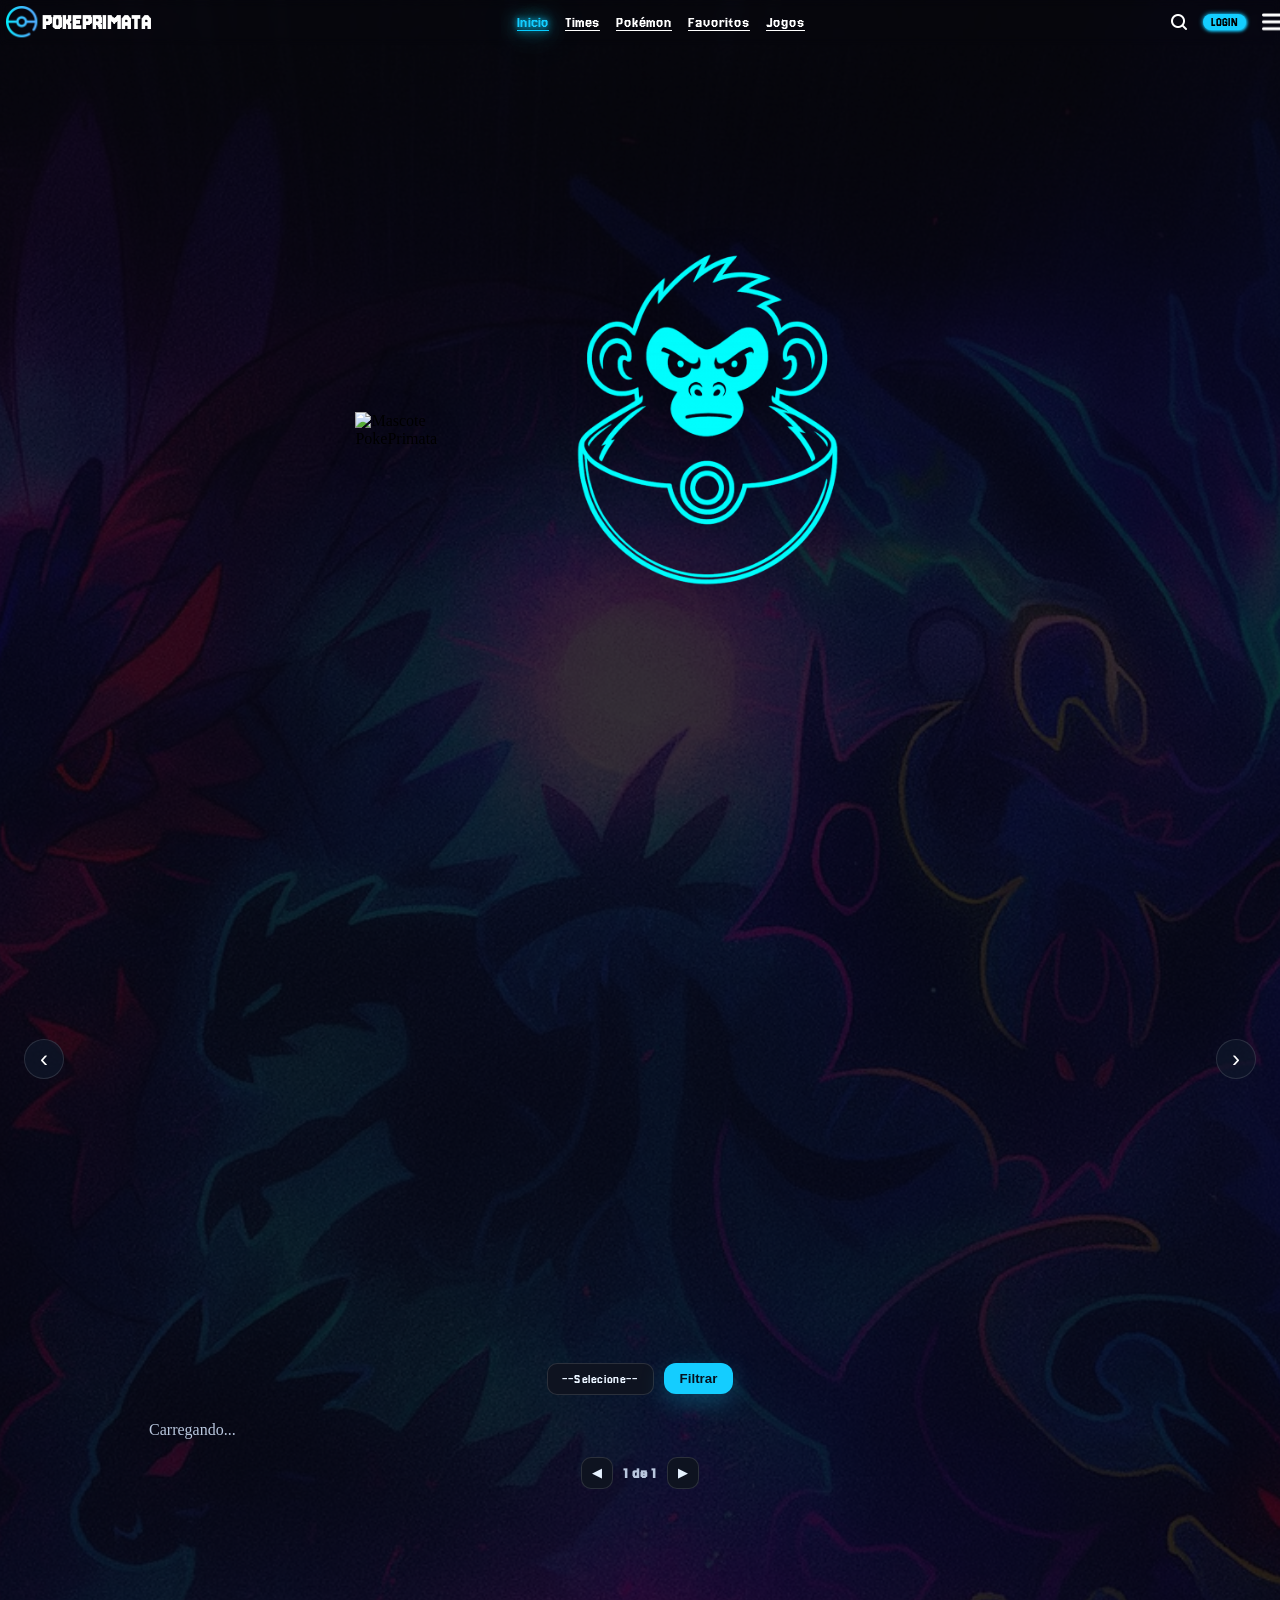
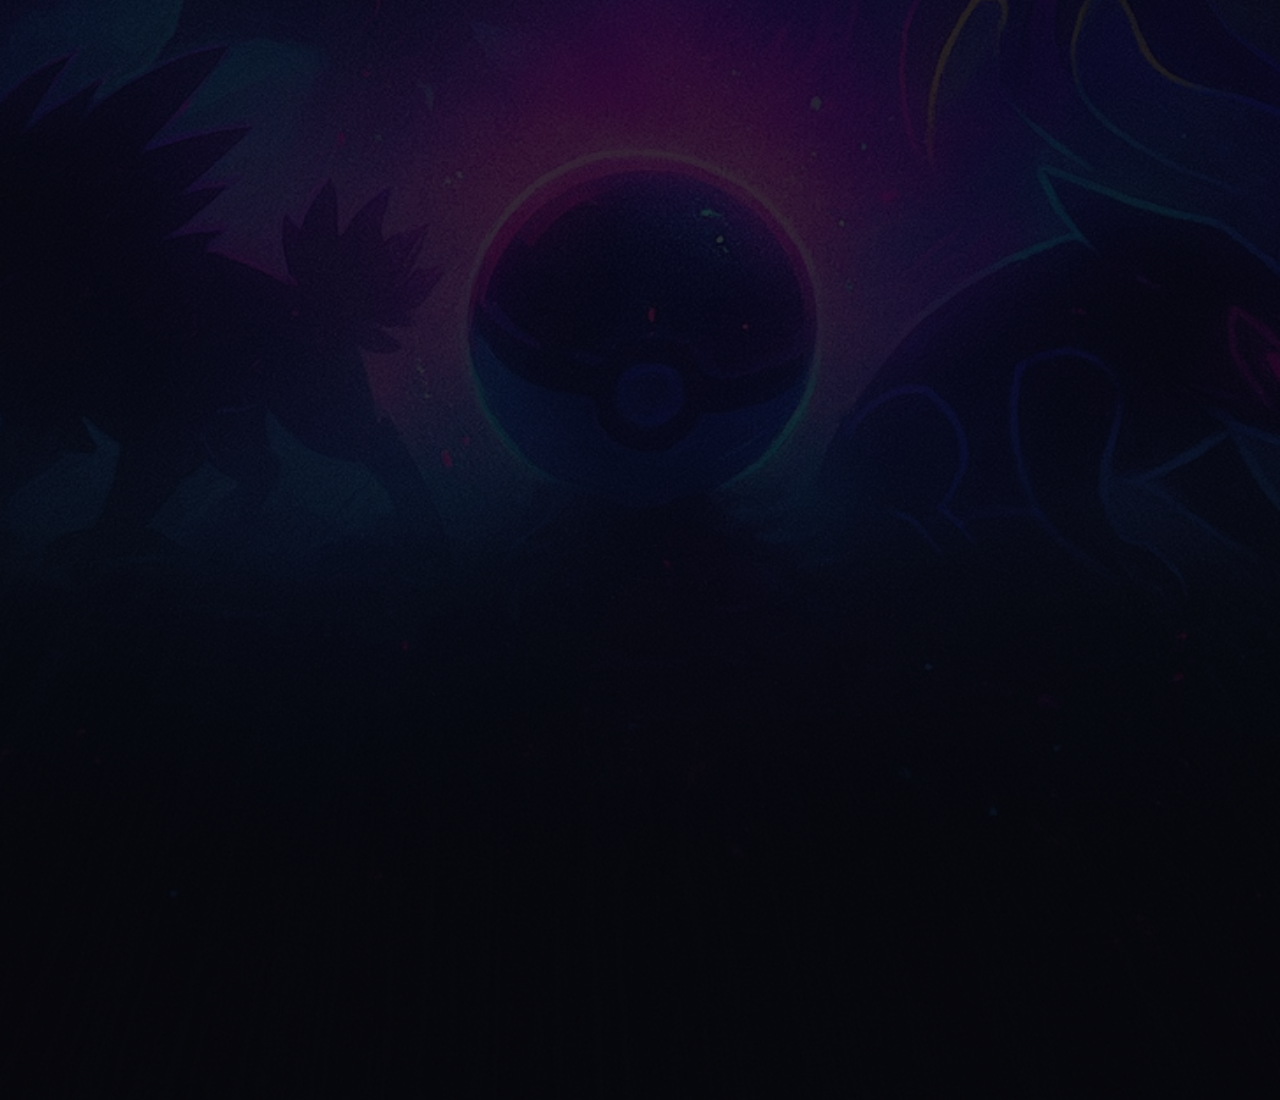
==== index.html @ 60add448 "carrocel modelo" ====
<!DOCTYPE html>
<html lang="pt-br">
<head>
  <meta charset="UTF-8" />
  <meta name="viewport" content="width=device-width, initial-scale=1.0"/>
  <title>Pokeprimata</title>
  <link rel="stylesheet" href="style.css"/>
</head>
<body class="f_body">
  <header>
    <div class="f_header_home">
      <a href="index.html">
        <img src="img/logo_pokebola.svg" alt="logo">
        <h1>POKEPRIMATA</h1>
      </a>
    </div>
    <nav class="f_header_nav">
      <a href="index.html" class="f_header_a f_header_marcado">Inicio</a>
      <a href="#" class="f_header_a">Times</a>
      <a href="#" class="f_header_a">Pokémon</a>
      <a href="#" class="f_header_a">Favoritos</a>
      <a href="#" class="f_header_a">Jogos</a>
    </nav>
    <div class="f_header_direito">
      <a href="#"><img src="img/lupa.svg" alt="lupa" class="f_header_lupa"></a>
      <a href="#" class="f_header_botao_login">LOGIN</a>
      <a href="#"><img src="img/menu.svg" alt="menu" class="f_header_menu"></a>
    </div>
  </header>

  <main class="f_main">
    <!-- SUAS LOGOS ABAIXO DO CABEÇALHO (opcional) -->
    <section class="hero-logos" aria-label="Identidade visual PokePrimata">
      <div class="hero-logos__wrap">
        <img class="hero-logos__monkey" src="img/logo-macaco.png" alt="Mascote PokePrimata" />
        <img class="hero-logos__wordmark" src="img/logo.png" alt="PokePrimata" />
      </div>
    </section>

    <!-- ===================== CARROSSEL DESTQUE (NOVO) ===================== -->
    <section class="pc-carousel" aria-label="Carrossel Pokémon">
      <button class="pc-nav pc-prev" aria-label="Anterior">‹</button>

      <div class="pc-viewport">
        <ul class="pc-track" id="pcTrack">
          <!-- Cards são inseridos via JS -->
        </ul>
      </div>

      <button class="pc-nav pc-next" aria-label="Próximo">›</button>
    </section>
    <!-- =================== /CARROSSEL DESTQUE (NOVO) ===================== -->

    <!-- BLOCO DOS POKÉMON (empurrado para baixo via CSS) -->
    <section class="pokemon-section">
      <!-- CONTROLES / FILTROS -->
      <section class="p_controls">
        <label class="p_select">
          <select id="typeSelect" aria-label="Filtrar por tipo">
            <option value="all">--Selecione--</option>
            <!-- Tipos preenchidos via JS -->
          </select>
        </label>
        <button id="applyFilter" class="p_btn">Filtrar</button>
      </section>

      <!-- GRID DE CARDS -->
      <section id="grid" class="p_grid" aria-live="polite"></section>

      <!-- PAGINAÇÃO -->
      <nav class="p_pagination" aria-label="Paginação de Pokémon">
        <button id="prevPage" class="p_pageBtn" aria-label="Página anterior">◀</button>
        <span id="pageLabel" class="p_pageLabel">1 de 1</span>
        <button id="nextPage" class="p_pageBtn" aria-label="Próxima página">▶</button>
      </nav>
    </section>
  </main>

  <script src="app.js" defer></script>
</body>
</html>
---- style.css ----
/* ====== SEU CSS ORIGINAL ====== */

/* fonts */
@import url('https://fonts.googleapis.com/css2?family=Jersey+20&display=swap'); /*font-family: "Jersey 20", sans-serif;  */

/* Reset */
* {
  margin: 0;
}

/* Variables */
:root {
  --branco: white;
  --preto: rgb(0, 0, 0);
  --transparent: transparent;
  --azul-botao: #14CDFF;
  --azul_contraste: #03a2ff;
}

header{
  display: flex;
  align-items: center;
  justify-content: space-between;
  padding: 0.4rem;
  background-color: var(--transparent);
  position: fixed;
  top: 0;
  left: 0;
  width: 100%;
  backdrop-filter: blur(4px);

  /* importante: valor numérico, não % */
  z-index: 9999;
}


.f_header_home a {
  display: flex;
  align-items: center;
  color: var(--branco);
  text-decoration: none;
  gap: 0.2rem;
  font-size: 70%;
  font-family: "Jersey 20", sans-serif;
}

.f_header_home a img {
  width: 2rem;
}

.f_header_nav {
  display: flex;
  gap: 1rem;
}

.f_header_a {
  color: var(--branco);
  font-family: "Jersey 20", sans-serif;
  text-decoration-thickness: 0.5px;
  text-underline-offset: 3px;
}

.f_header_a:hover {
  color: var(--azul_contraste);
  text-shadow: 0 0 6px var(--azul_contraste), 0 0 20px var(--azul_contraste), 0 0 40px var(--azul_contraste);
}

.f_header_marcado {
  color: var(--azul-botao);
  text-shadow: 0 0 6px var(--azul-botao), 0 0 20px var(--azul-botao), 0 0 40px var(--azul-botao);
}

.f_header_marcado:hover {
  color: var(--azul-botao);
}

.f_header_direito {
  display: flex;
  align-items: center;
  gap: 1rem;
}

.f_header_direito a {
  display: flex;
  align-items: center;
}

.f_header_botao_login {
  color: var(--preto);
  background-color: var(--azul-botao);
  text-decoration: none;
  font-family: "Jersey 20", sans-serif;
  font-size: 80%;
  padding: 0.1rem 0.5rem;
  border-radius: 1rem;
  box-shadow: 1px 1px 3px var(--azul-botao), 0 0 5px var(--azul-botao);
}

.f_header_botao_login:hover {
  background-color: var(--azul_contraste);
  box-shadow: 1px 1px 3px var(--azul_contraste), 0 0 5px var(--azul_contraste);
}

.f_header_lupa {
  width: 1rem;
}

.f_header_menu {
  width: 1.5rem;
}

/* Body */
.f_body {
  margin: 0;
  padding: 0;
  min-height: 300vh;
  background-color: #06060b;
  position: relative;
}

.f_body::before {
  content: "";
  position: absolute;
  top: 0;
  left: 0;
  width: 100%;
  height: 100%;
  background-image: url("img/fundo_home.png");
  background-size: cover;
  background-repeat: no-repeat;
  background-position: center;
  opacity: 0.2;
  z-index: -1;
}

.f_main {
  padding-top: 80px;
}

.f_logo-container {
  display: flex;
  justify-content: center;
  align-items: center;
  margin-top: 20px;
}

.f_centered-logo {
  max-width: 200px;
  height: auto;
}

/* ====== NOVO: logos abaixo do cabeçalho ====== */
.hero-logos {
  display: grid;
  place-items: center;
  padding: clamp(12px, 3vw, 24px) 16px 0;
}

.hero-logos__wrap {
  display: flex;
  align-items: center;
  gap: clamp(8px, 2vw, 14px);
}

.hero-logos__monkey {
  width: clamp(72px, 10vw, 120px);
  height: auto;
  filter: drop-shadow(0 8px 18px rgba(0, 0, 0, .35));
}

.hero-logos__wordmark {
  width: clamp(220px, 34vw, 520px);
  height: auto;
  filter: drop-shadow(0 8px 18px rgba(0, 0, 0, .35));
}

@media (max-width: 640px) {
  .hero-logos__wrap {
    flex-direction: column;
  }
}

/* ====== NOVO: controles, grid e cards ====== */
.p_controls {
  display: flex;
  gap: 10px;
  align-items: center;
  justify-content: center;
  padding: 18px 16px;
  margin: 6px auto 8px;
  max-width: 1200px;
}

.p_select select {
  appearance: none;
  background: #0e1320;
  color: #e9f3ff;
  border: 1px solid rgba(255, 255, 255, .12);
  padding: 8px 14px;
  border-radius: 10px;
  outline: none;
  font-family: "Jersey 20", sans-serif;
  letter-spacing: .3px;
}

.p_btn {
  background: var(--azul-botao);
  border: 0;
  color: #06121f;
  font-weight: 700;
  padding: 8px 16px;
  border-radius: 12px;
  cursor: pointer;
  box-shadow: 0 8px 24px rgba(20, 205, 255, .25);
}

.p_btn:hover {
  background: var(--azul_contraste);
}

.p_grid {
  --card-w: 230px;
  display: grid;
  gap: 16px;
  justify-content: center;
  grid-template-columns: repeat(auto-fill, minmax(var(--card-w), 1fr));
  width: min(1200px, 92vw);
  margin: 4px auto 18px;
}

.p_card {
  position: relative;
  background: #0c111b;
  border: 1px solid rgba(255, 255, 255, .06);
  border-radius: 16px;
  padding: 14px;
  color: #e8f1ff;
  box-shadow: 0 12px 30px rgba(0, 0, 0, .35);
}

.p_card:hover {
  transform: translateY(-2px);
  transition: transform .2s;
}

.p_id {
  position: absolute;
  top: 8px;
  right: 10px;
  font-size: 12px;
  color: #a9b9d8;
  opacity: .9;
  font-weight: 700;
  letter-spacing: .05em;
}

.p_imgWrap {
  display: grid;
  place-items: center;
  height: 140px;
  margin-bottom: 10px;
}

.p_imgWrap img {
  width: 140px;
  height: auto;
  filter: drop-shadow(0 10px 18px rgba(0, 0, 0, .55));
}

.p_name {
  font-family: "Jersey 20", sans-serif;
  font-size: 22px;
  font-weight: 700;
  margin: 0 0 8px;
}

.p_types {
  display: flex;
  gap: 6px;
  flex-wrap: wrap;
}

.p_type {
  font-size: 12px;
  font-weight: 700;
  padding: 4px 8px;
  border-radius: 999px;
  background: #1a2233;
  color: #d5e7ff;
  letter-spacing: .3px;
}

/* Cores por tipo */
.t-grass {
  background: #1a4027;
  color: #a9f2af;
}

.t-poison {
  background: #3a1b3f;
  color: #e6c0ff;
}

.t-fire {
  background: #4b1a12;
  color: #ffb9a1;
}

.t-water {
  background: #0d2838;
  color: #9dd4ff;
}

.t-bug {
  background: #2a3916;
  color: #c7f59c;
}

.t-normal {
  background: #26303a;
  color: #d8e3f0;
}

.t-flying {
  background: #1d263f;
  color: #a9c2ff;
}

.t-electric {
  background: #463a10;
  color: #ffe58a;
}

.t-ground {
  background: #3a2c18;
  color: #f1d1a1;
}

.t-fairy {
  background: #3d2036;
  color: #ffc7f0;
}

.t-fighting {
  background: #3d1512;
  color: #ffb3a8;
}

.t-rock {
  background: #2e2a1d;
  color: #e2d9a1;
}

.t-psychic {
  background: #3a1736;
  color: #ffb6e6;
}

.t-ice {
  background: #16353f;
  color: #c6f6ff;
}

.t-dragon {
  background: #1a1e3f;
  color: #c1c7ff;
}

.t-ghost {
  background: #1c1633;
  color: #c9b8ff;
}

.t-steel {
  background: #1b2833;
  color: #cfe4ff;
}

.t-dark {
  background: #11151b;
  color: #bfcde0;
}

/* Paginação */
.p_pagination {
  display: flex;
  align-items: center;
  justify-content: center;
  gap: 10px;
  margin: 6px auto 40px;
}

.p_pageBtn {
  width: 32px;
  height: 32px;
  border-radius: 10px;
  border: 1px solid rgba(255, 255, 255, .12);
  background: #0e1320;
  color: #e6f2ff;
  cursor: pointer;
}

.p_pageBtn:hover {
  background: #131a2a;
}

.p_pageLabel {
  color: #b9c7de;
  font-weight: 700;
  font-family: "Jersey 20", sans-serif;
  letter-spacing: .4px;
}

/* Centraliza só o nome */
.p_name{
  text-align: center;
  margin: 0 auto 8px;
  width: 100%;
}

/* (Opcional) centraliza também as “chips” de tipo */
.p_types{
  justify-content: center;
}
/* ===== Carrossel (vanilla) ===== */
.pc-carousel {
  position: relative;
  padding: 32px 64px;
  margin: 40px auto 24px;
  max-width: 1120px;
}

.pc-viewport {
  position: relative;
  height: 460px;
  overflow: visible; /* queremos cartas “fora” da área */
}

.pc-track {
  list-style: none;
  margin: 0;
  padding: 0;
  position: relative;
  height: 100%;
  user-select: none;
}

.pc-card {
  position: absolute;
  left: 50%;
  top: 50%;
  width: 280px;
  height: 420px;
  transform: translate(-50%, -50%);
  border-radius: 24px;
  background: rgba(15, 23, 42, 0.85);         /* slate-900 */
  border: 1px solid rgba(255, 255, 255, 0.08);
  box-shadow: 0 20px 40px rgba(0, 0, 0, 0.5);
  padding: 20px;
  color: #e5e7eb;                              /* text-slate-200 */
  display: flex;
  flex-direction: column;
  align-items: center;
  justify-content: space-between;
  transition: transform .45s cubic-bezier(.2,.8,.2,1),
              opacity .30s ease, z-index .30s ease, filter .30s ease;
  will-change: transform;
  cursor: pointer;
}

.pc-card.is-center {
  cursor: default;
}

.pc-card img {
  height: 176px;
  filter: drop-shadow(0 10px 20px rgba(0,0,0,.6));
  pointer-events: none;
}

.pc-number {
  font-size: 11px;
  letter-spacing: .06em;
  color: rgba(255,255,255,.6);
}

.pc-name {
  font-weight: 700;
  font-size: 22px;
  letter-spacing: .02em;
  text-align: center;
}

.pc-types {
  display: flex;
  gap: 8px;
  justify-content: center;
  margin-top: 8px;
}

.pc-pill {
  font-size: 11px;
  text-transform: uppercase;
  padding: 6px 10px;
  border-radius: 999px;
  border: 1px solid transparent;
}

.pc-pill.grass  { background: rgba(16,185,129,.18); color: #a7f3d0; border-color: rgba(52,211,153,.25); }
.pc-pill.poison { background: rgba(217,70,239,.18); color: #f5d0fe; border-color: rgba(232,121,249,.25); }
.pc-pill.fire   { background: rgba(249,115,22,.18); color: #fed7aa; border-color: rgba(251,146,60,.25); }
.pc-pill.flying { background: rgba(56,189,248,.18); color: #bae6fd; border-color: rgba(125,211,252,.25); }

.pc-nav {
  position: absolute;
  top: 50%;
  translate: 0 -50%;
  width: 40px;
  height: 40px;
  border-radius: 999px;
  border: 1px solid rgba(255,255,255,.12);
  background: rgba(15,23,42,.7);
  color: #fff;
  display: grid;
  place-items: center;
  font-size: 24px;
  line-height: 1;
  cursor: pointer;
  transition: transform .1s ease, background .2s ease;
  z-index: 60;
}
.pc-nav:hover { background: rgba(30,41,59,.8); }
.pc-nav:active { transform: scale(.96); }

.pc-prev { left: 8px; }
.pc-next { right: 8px; }

/* Responsivo básico */
@media (max-width: 640px) {
  .pc-carousel { padding: 20px 48px; }
  .pc-card { width: 240px; height: 380px; }
}
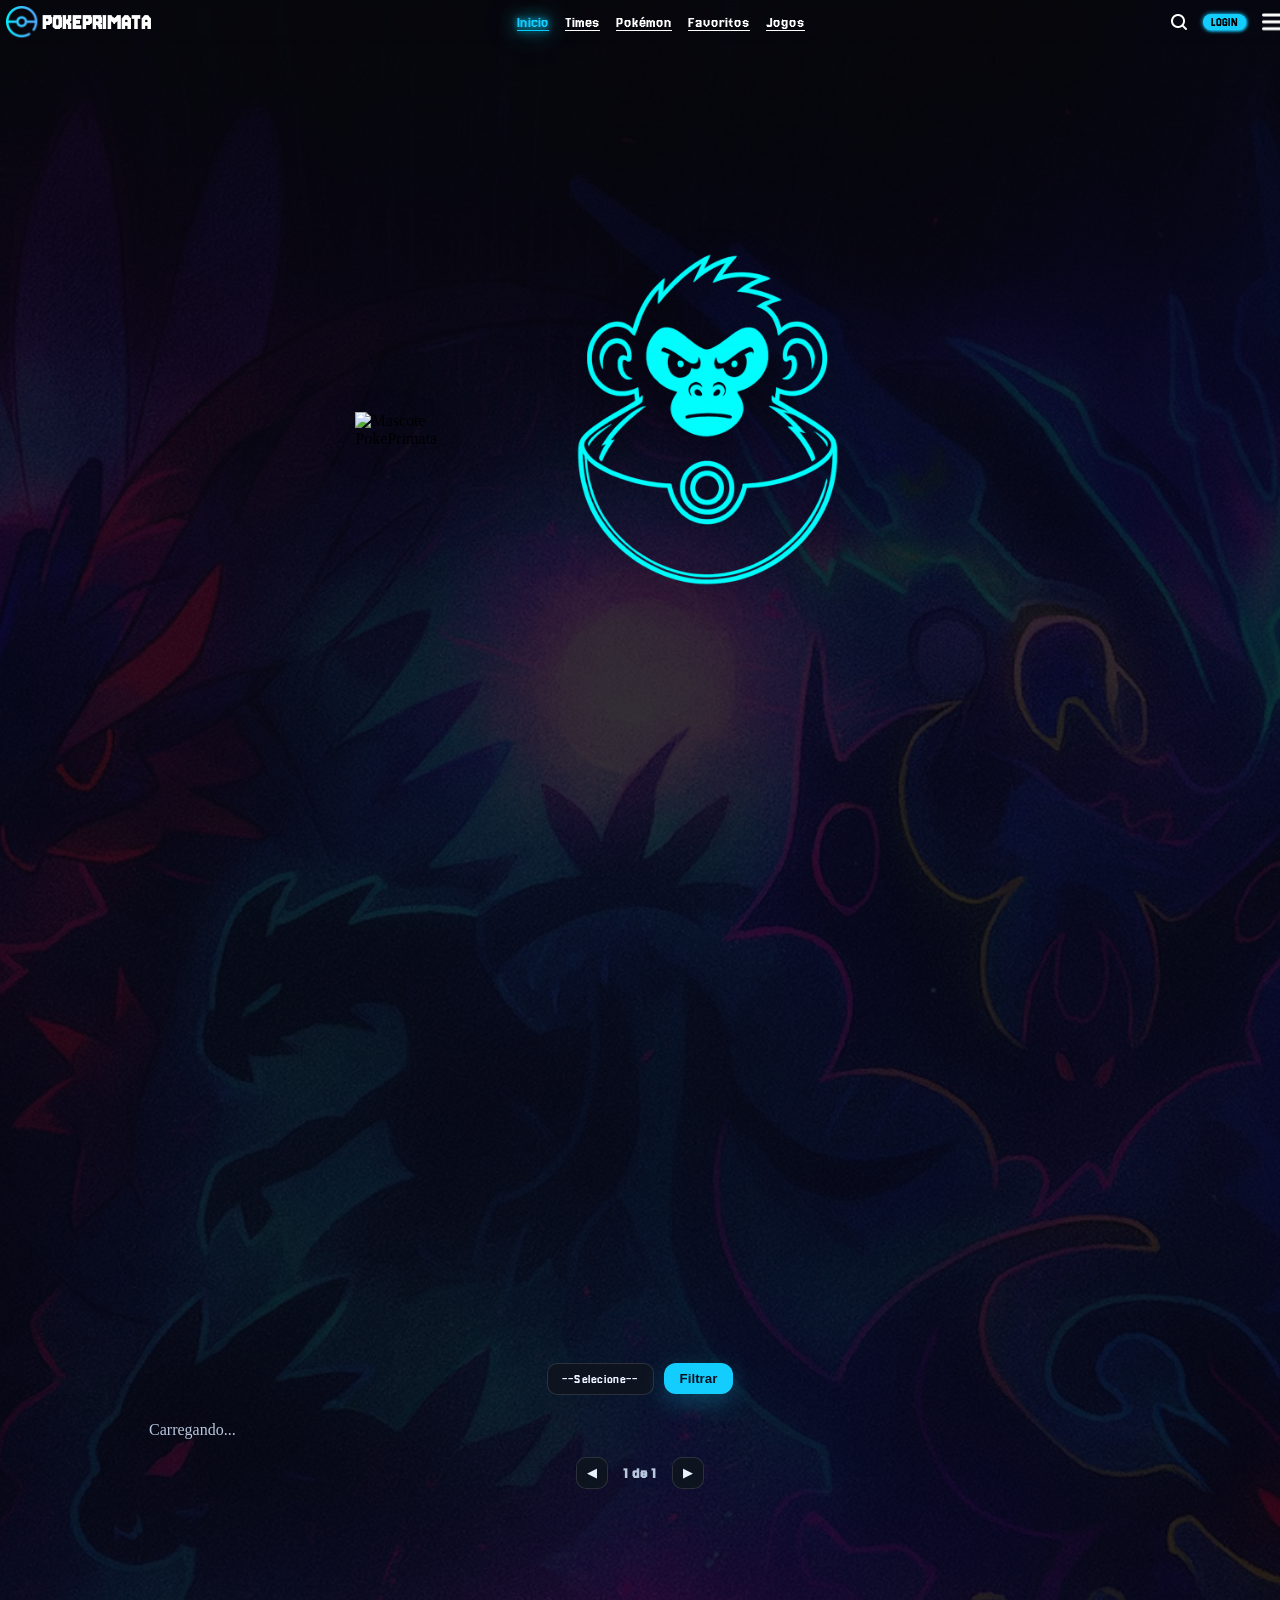
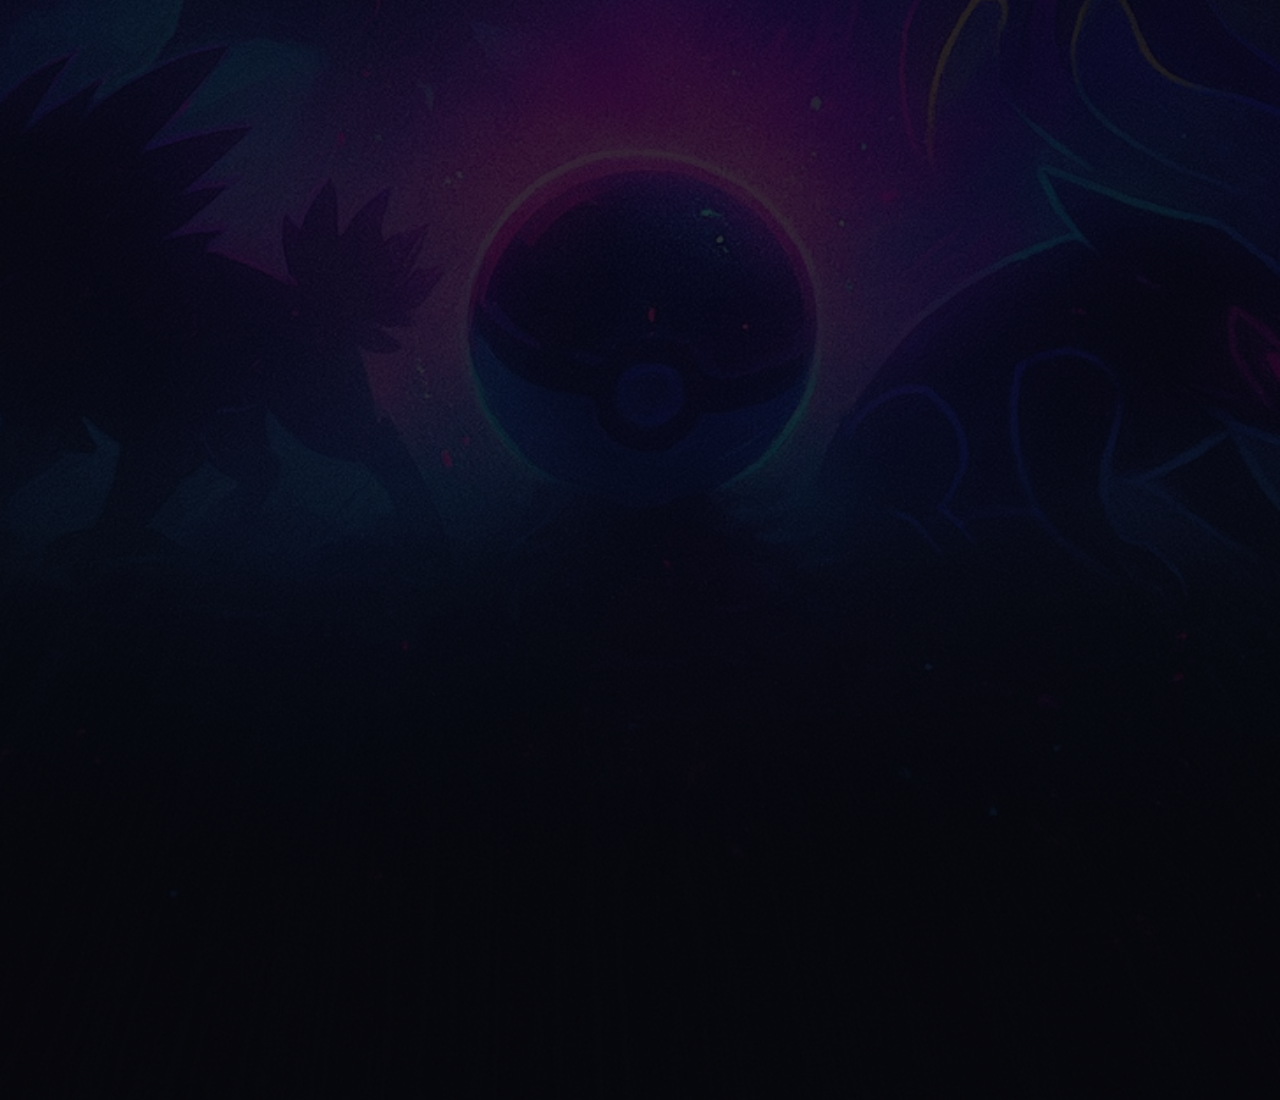
==== commit 68176774: "botoes carrocel" ====
--- a/index.html
+++ b/index.html
@@ -17,7 +17,7 @@
     <nav class="f_header_nav">
       <a href="index.html" class="f_header_a f_header_marcado">Inicio</a>
       <a href="#" class="f_header_a">Times</a>
-      <a href="#" class="f_header_a">Pokémon</a>
+      <a href="pokemon.html" class="f_header_a">Pokémon</a>
       <a href="#" class="f_header_a">Favoritos</a>
       <a href="#" class="f_header_a">Jogos</a>
     </nav>
--- a/style.css
+++ b/style.css
@@ -386,7 +386,7 @@
   display: flex;
   align-items: center;
   justify-content: center;
-  gap: 10px;
+  gap: 15px;
   margin: 6px auto 40px;
 }
 
@@ -540,3 +540,13 @@
   .pc-carousel { padding: 20px 48px; }
   .pc-card { width: 240px; height: 380px; }
 }
+/* Define um offset global para os botões do carrossel */
+.pc-carousel { --nav-edge-offset: -70px; }
+
+.pc-prev { left: var(--nav-edge-offset); }
+.pc-next { right: var(--nav-edge-offset); }
+
+/* Opcional: no mobile, um pouco menos agressivo */
+@media (max-width: 640px) {
+  .pc-carousel { --nav-edge-offset: -8px; }
+}
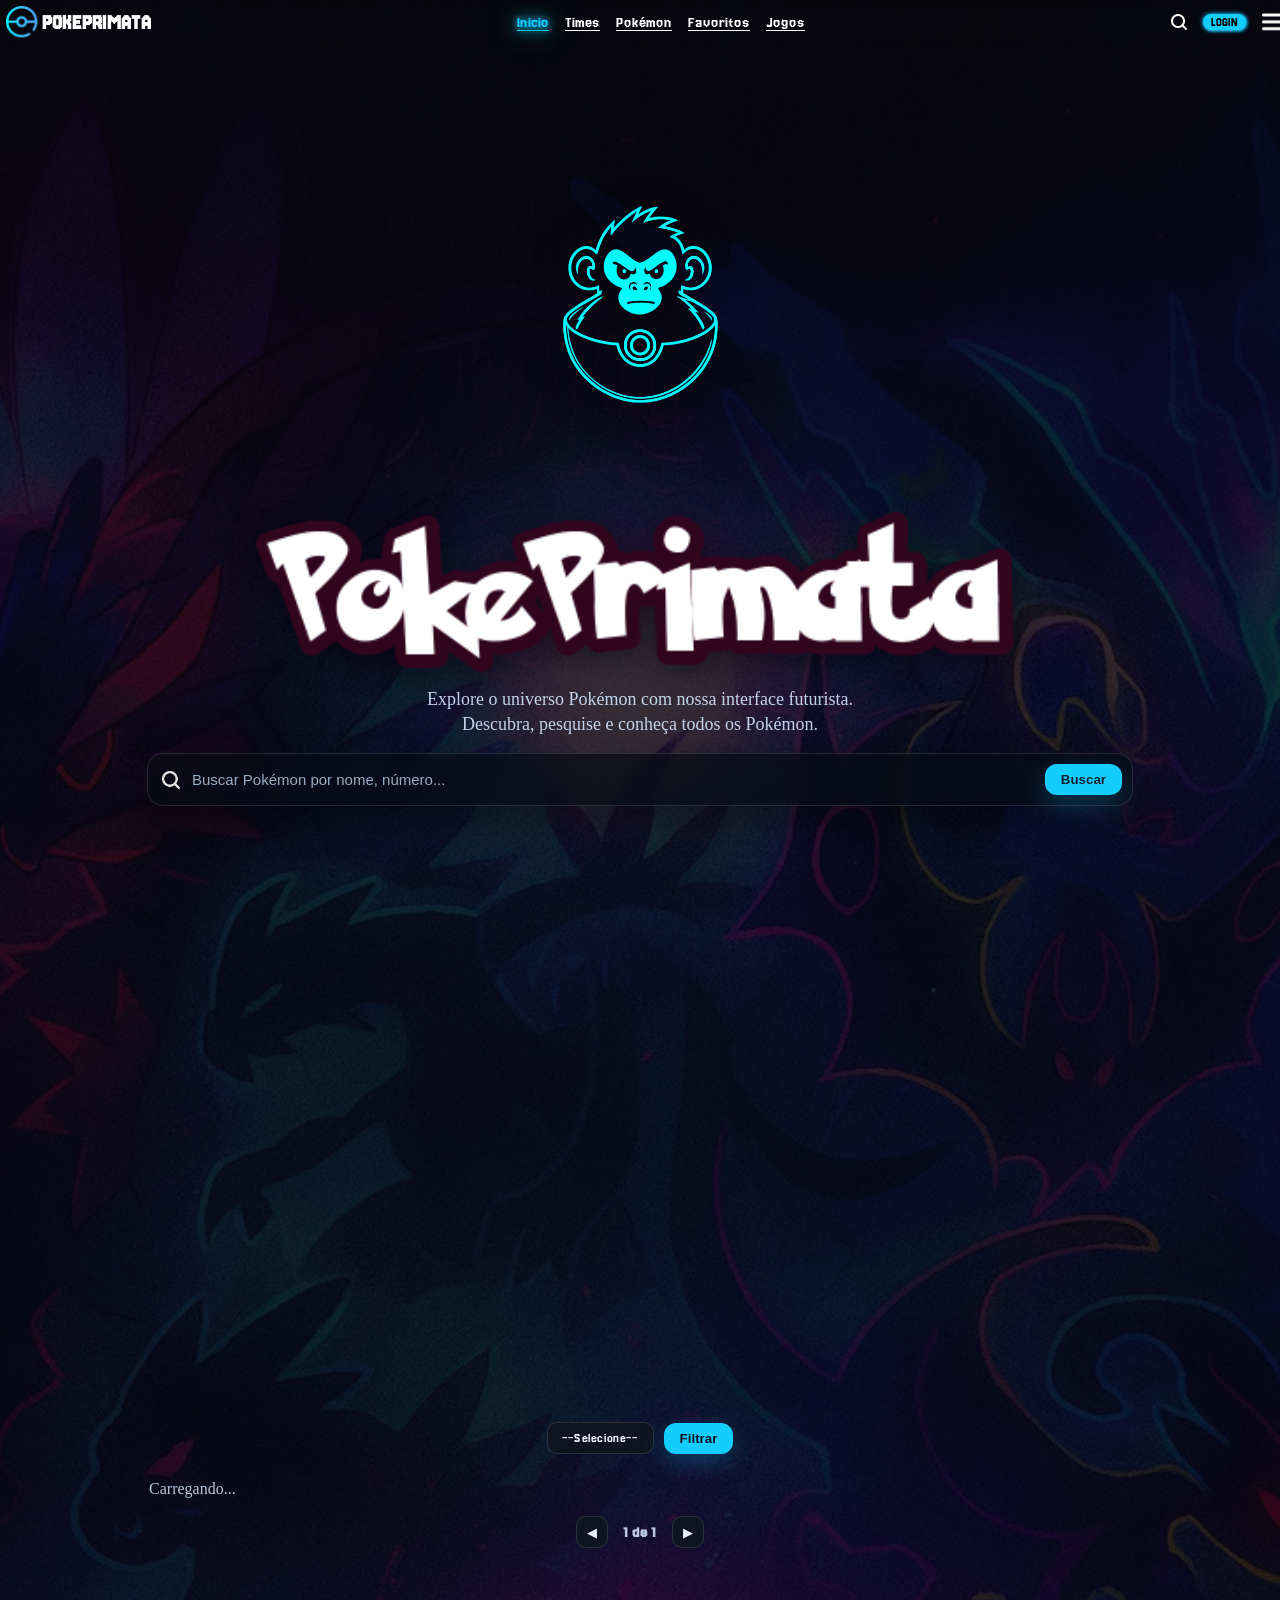
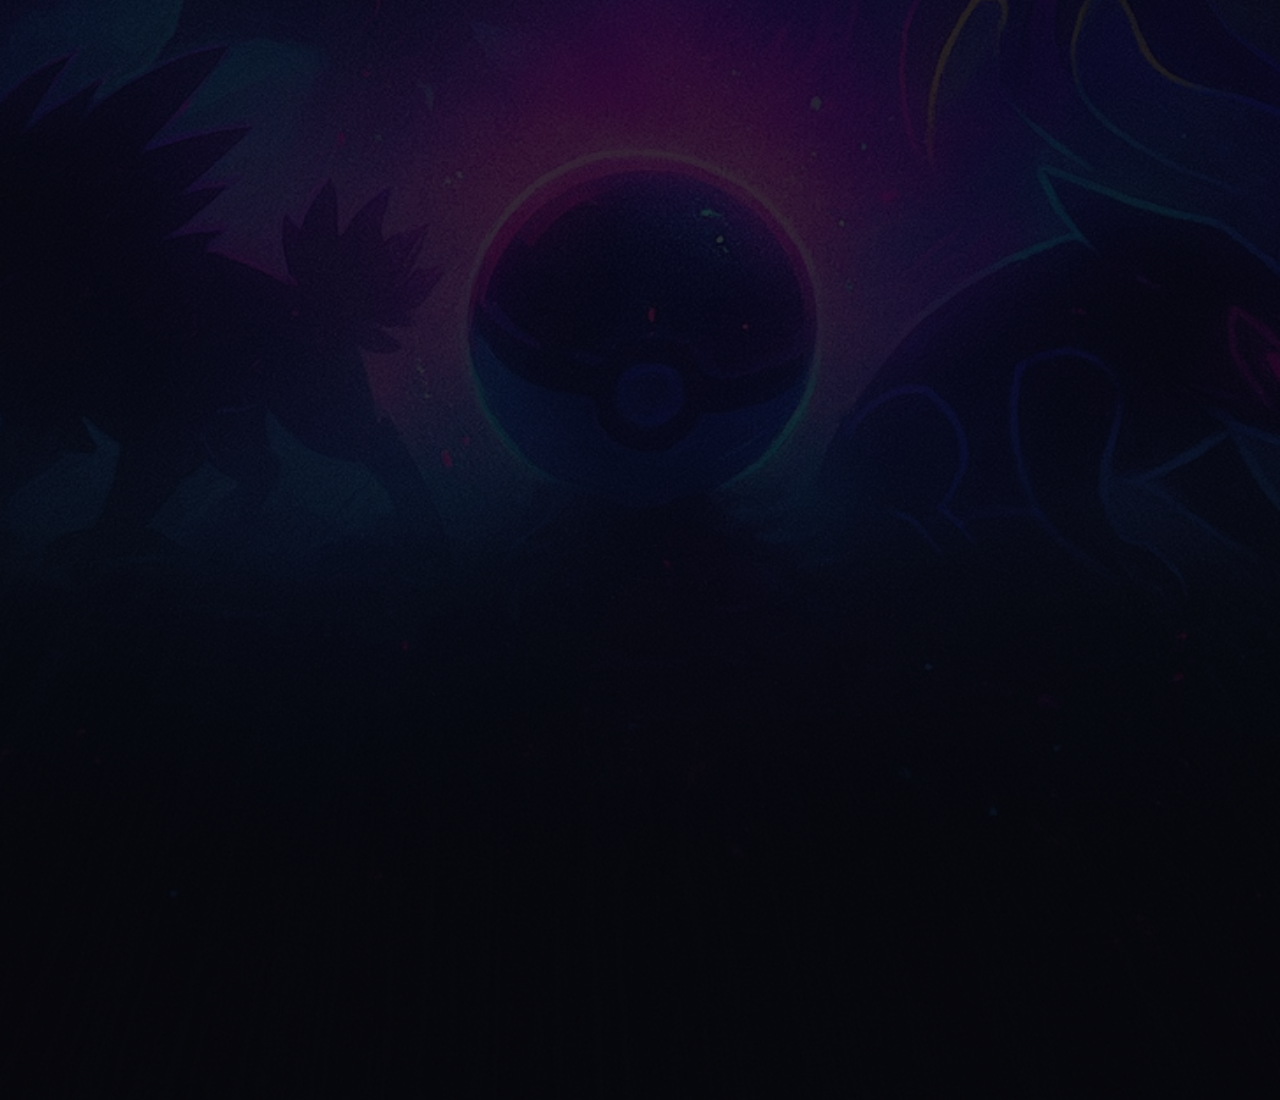
==== commit 53c0fb7b: "logo" ====
--- a/index.html
+++ b/index.html
@@ -30,12 +30,26 @@
 
   <main class="f_main">
     <!-- SUAS LOGOS ABAIXO DO CABEÇALHO (opcional) -->
-    <section class="hero-logos" aria-label="Identidade visual PokePrimata">
-      <div class="hero-logos__wrap">
-        <img class="hero-logos__monkey" src="img/logo-macaco.png" alt="Mascote PokePrimata" />
-        <img class="hero-logos__wordmark" src="img/logo.png" alt="PokePrimata" />
-      </div>
-    </section>
+  <!-- HERO (logo + título + descrição + busca) -->
+<section class="hero" aria-label="Apresentação PokePrimata">
+  <div class="hero__wrap">
+    <img class="hero__icon" src="img/logo.png" alt="Mascote PokePrimata">
+  <img class="hero__wordmark" src="img/pokeprimata.svg" alt="PokePrimata">
+
+    <p class="hero__subtitle">
+      Explore o universo Pokémon com nossa interface futurista.
+      <br>
+      Descubra, pesquise e conheça todos os Pokémon.
+    </p>
+
+    <form class="hero__search" role="search" onsubmit="return false;">
+      <img class="hero__searchIcon" src="img/lupa.svg" alt="" aria-hidden="true">
+      <input id="searchInput" type="search" placeholder="Buscar Pokémon por nome, número..." aria-label="Buscar Pokémon por nome ou número">
+      <button id="searchButton" type="button">Buscar</button>
+    </form>
+  </div>
+</section>
+
 
     <!-- ===================== CARROSSEL DESTQUE (NOVO) ===================== -->
     <section class="pc-carousel" aria-label="Carrossel Pokémon">
--- a/style.css
+++ b/style.css
@@ -532,21 +532,122 @@
 .pc-nav:hover { background: rgba(30,41,59,.8); }
 .pc-nav:active { transform: scale(.96); }
 
-.pc-prev { left: 8px; }
-.pc-next { right: 8px; }
-
-/* Responsivo básico */
+ .pc-prev { left: -80px; }
+.pc-next { right: -80px; }
+/* ===== HERO (igual ao visual do print) ===== */
+.hero {
+  display: grid;
+  place-items: center;
+  padding: clamp(20px, 4vw, 36px) 16px 10px;
+}
+
+.hero__wrap {
+  display: flex;
+  flex-direction: column;
+  align-items: center;
+  gap: 8px;
+  text-align: center;
+}
+
+/* Ícone (macaco) e wordmark com leve glow */
+.hero__icon {
+  width: clamp(88px, 12vw, 140px);
+  height: auto;
+  filter: drop-shadow(0 10px 22px rgba(0,0,0,.45));
+}
+
+.hero__wordmark {
+  width: clamp(320px, 52vw, 680px);
+  height: auto;
+  filter: drop-shadow(0 6px 16px rgba(0,0,0,.45));
+}
+
+/* Subtítulo central */
+.hero__subtitle {
+  margin-top: 4px;
+  color: #d6e6ff;
+  opacity: .9;
+  line-height: 1.4;
+  font-size: clamp(14px, 2.1vw, 18px);
+  max-width: 900px;
+}
+
+/* Barra de busca estilo “glass” */
+.hero__search {
+  margin-top: 10px;
+  display: flex;
+  align-items: center;
+  gap: 10px;
+  width: min(960px, 92vw);
+  padding: 10px 10px 10px 14px;
+  border-radius: 16px;
+  background: rgba(7, 12, 22, .72);
+  border: 1px solid rgba(255,255,255,.12);
+  box-shadow: 0 14px 34px rgba(0,0,0,.35);
+  backdrop-filter: blur(6px);
+}
+
+.hero__searchIcon {
+  width: 18px;
+  height: 18px;
+  opacity: .9;
+}
+
+.hero__search input {
+  flex: 1;
+  border: 0;
+  outline: 0;
+  background: transparent;
+  color: #eaf2ff;
+  font-size: 15px;
+}
+
+.hero__search input::placeholder {
+  color: #a8bed9;
+  opacity: .9;
+}
+
+/* Botão “Buscar” */
+.hero__search button {
+  background: var(--azul-botao);
+  border: 0;
+  color: #062130;
+  padding: 8px 16px;
+  border-radius: 12px;
+  font-weight: 700;
+  cursor: pointer;
+  box-shadow: 0 10px 28px rgba(20,205,255,.25);
+}
+
+.hero__search button:hover {
+  background: var(--azul_contraste);
+}
+
+/* Responsivo */
 @media (max-width: 640px) {
-  .pc-carousel { padding: 20px 48px; }
-  .pc-card { width: 240px; height: 380px; }
-}
-/* Define um offset global para os botões do carrossel */
-.pc-carousel { --nav-edge-offset: -70px; }
-
-.pc-prev { left: var(--nav-edge-offset); }
-.pc-next { right: var(--nav-edge-offset); }
-
-/* Opcional: no mobile, um pouco menos agressivo */
+  .hero__wordmark { width: clamp(240px, 64vw, 460px); }
+  .hero__subtitle { font-size: 14px; }
+  .hero__search { gap: 8px; padding: 8px 8px 8px 12px; border-radius: 14px; }
+  .hero__search button { padding: 8px 14px; border-radius: 10px; }
+}
+/* ==== Overrides p/ deixar o ícone grande como no print ==== */
+.hero__wrap { gap: 6px; } /* aproxima tudo um pouco */
+
+.hero__icon {
+  /* bem maior no desktop, com limite superior generoso */
+  width: clamp(180px, 22vw, 260px);
+  height: auto;
+  filter: drop-shadow(0 10px 22px rgba(0,0,0,.45));
+}
+
+/* aumenta um pouco a wordmark para manter proporção do print */
+.hero__wordmark {
+  width: clamp(460px, 60vw, 780px);
+  height: auto;
+}
+
+/* no mobile, mantemos uma escala confortável */
 @media (max-width: 640px) {
-  .pc-carousel { --nav-edge-offset: -8px; }
-}
+  .hero__icon { width: clamp(130px, 28vw, 190px); }
+  .hero__wordmark { width: clamp(280px, 70vw, 520px); }
+}
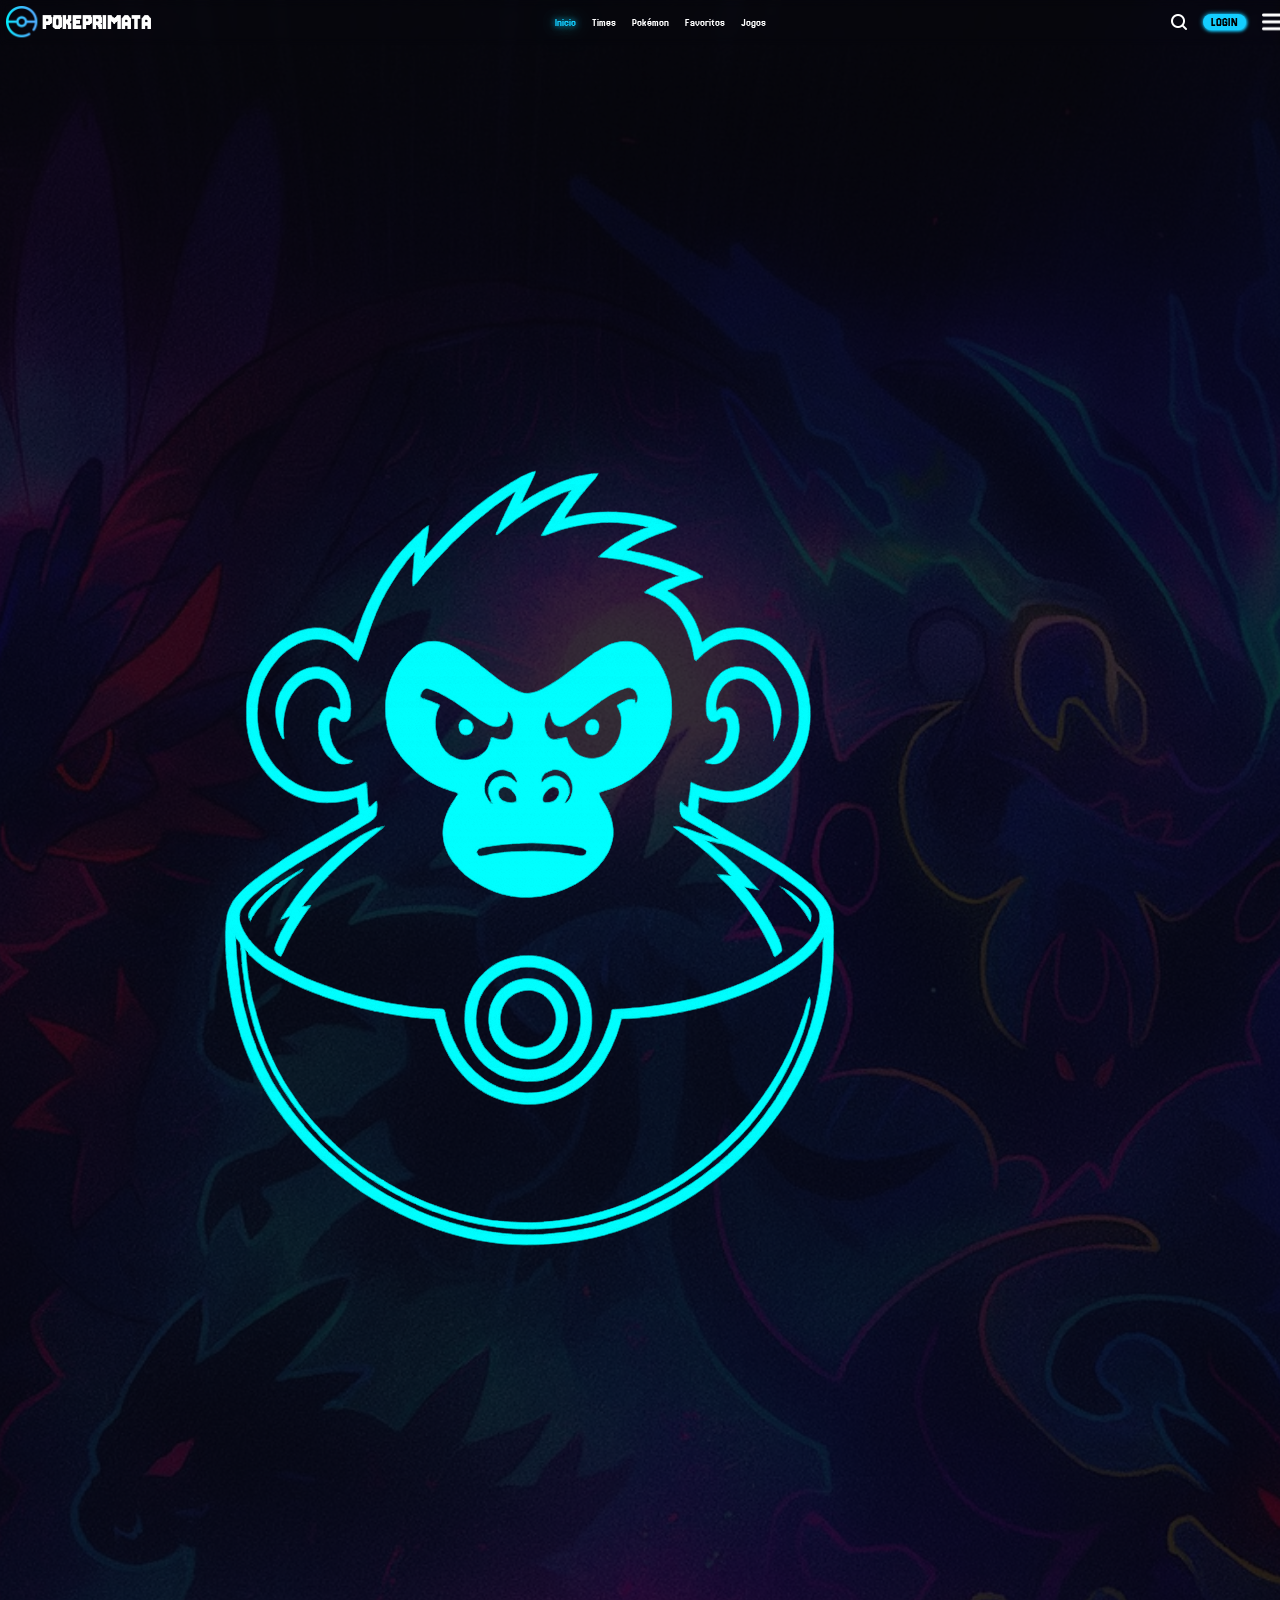
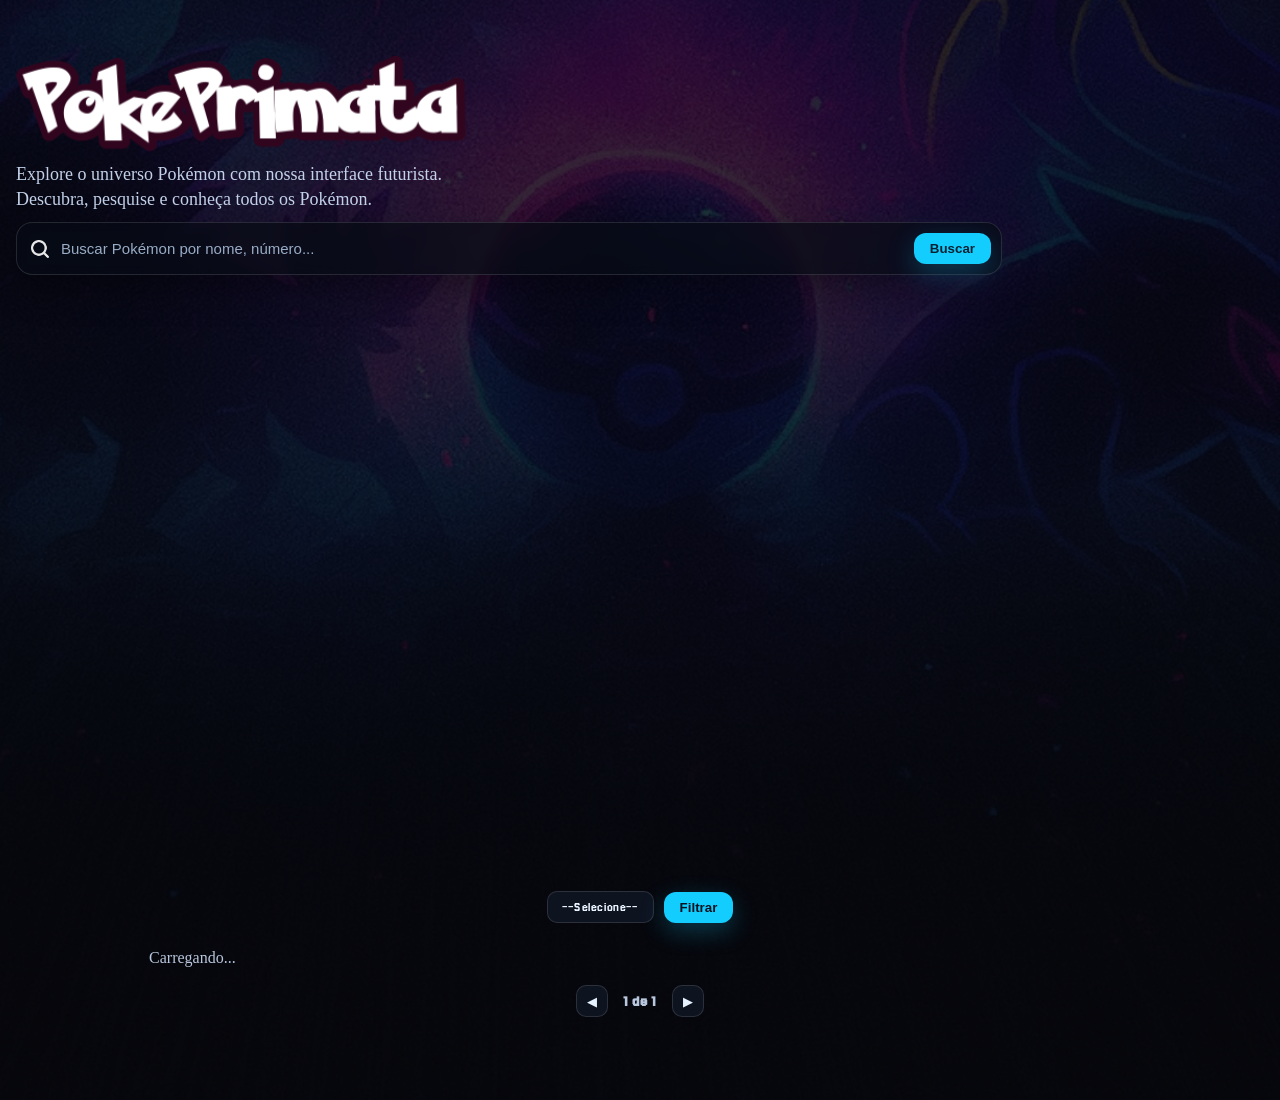
==== commit e44f47c0: "ajuste" ====
--- a/index.html
+++ b/index.html
@@ -29,12 +29,12 @@
   </header>
 
   <main class="f_main">
-    <!-- SUAS LOGOS ABAIXO DO CABEÇALHO (opcional) -->
+    <!-- SUAS LOGOS ABAIXO DO CABEÇALHO  -->
   <!-- HERO (logo + título + descrição + busca) -->
 <section class="hero" aria-label="Apresentação PokePrimata">
-  <div class="hero__wrap">
-    <img class="hero__icon" src="img/logo.png" alt="Mascote PokePrimata">
-  <img class="hero__wordmark" src="img/pokeprimata.svg" alt="PokePrimata">
+  <div class="f_hero__wrap">
+    <img class="f_hero__icon" src="img/logo.png" alt="Mascote PokePrimata">
+    <img class="f_hero__wordmark" src="img/pokeprimata.svg" alt="PokePrimata">
 
     <p class="hero__subtitle">
       Explore o universo Pokémon com nossa interface futurista.
--- a/style.css
+++ b/style.css
@@ -1,14 +1,7 @@
-/* ====== SEU CSS ORIGINAL ====== */
-
-/* fonts */
-@import url('https://fonts.googleapis.com/css2?family=Jersey+20&display=swap'); /*font-family: "Jersey 20", sans-serif;  */
-
-/* Reset */
-* {
-  margin: 0;
-}
-
-/* Variables */
+@import url('https://fonts.googleapis.com/css2?family=Jersey+20&display=swap');
+
+* { margin: 0; }
+
 :root {
   --branco: white;
   --preto: rgb(0, 0, 0);
@@ -17,7 +10,7 @@
   --azul_contraste: #03a2ff;
 }
 
-header{
+header {
   display: flex;
   align-items: center;
   justify-content: space-between;
@@ -28,37 +21,25 @@
   left: 0;
   width: 100%;
   backdrop-filter: blur(4px);
-
-  /* importante: valor numérico, não % */
   z-index: 9999;
 }
 
-
-.f_header_home a {
+.f_header_home a,
+.f_header_a {
   display: flex;
   align-items: center;
   color: var(--branco);
   text-decoration: none;
+  font-family: "Jersey 20", sans-serif;
   gap: 0.2rem;
   font-size: 70%;
-  font-family: "Jersey 20", sans-serif;
-}
-
-.f_header_home a img {
-  width: 2rem;
-}
-
-.f_header_nav {
-  display: flex;
-  gap: 1rem;
-}
-
-.f_header_a {
-  color: var(--branco);
-  font-family: "Jersey 20", sans-serif;
   text-decoration-thickness: 0.5px;
   text-underline-offset: 3px;
 }
+
+.f_header_home a img { width: 2rem; }
+
+.f_header_nav { display: flex; gap: 1rem; }
 
 .f_header_a:hover {
   color: var(--azul_contraste);
@@ -70,20 +51,13 @@
   text-shadow: 0 0 6px var(--azul-botao), 0 0 20px var(--azul-botao), 0 0 40px var(--azul-botao);
 }
 
-.f_header_marcado:hover {
-  color: var(--azul-botao);
-}
-
 .f_header_direito {
   display: flex;
   align-items: center;
   gap: 1rem;
 }
 
-.f_header_direito a {
-  display: flex;
-  align-items: center;
-}
+.f_header_direito a { display: flex; align-items: center; }
 
 .f_header_botao_login {
   color: var(--preto);
@@ -101,15 +75,11 @@
   box-shadow: 1px 1px 3px var(--azul_contraste), 0 0 5px var(--azul_contraste);
 }
 
-.f_header_lupa {
-  width: 1rem;
-}
-
-.f_header_menu {
-  width: 1.5rem;
-}
-
-/* Body */
+.f_header_lupa,
+.f_header_menu { width: 1.5rem; }
+
+.f_header_lupa { width: 1rem; }
+
 .f_body {
   margin: 0;
   padding: 0;
@@ -133,9 +103,7 @@
   z-index: -1;
 }
 
-.f_main {
-  padding-top: 80px;
-}
+.f_main { padding-top: 80px; }
 
 .f_logo-container {
   display: flex;
@@ -149,7 +117,6 @@
   height: auto;
 }
 
-/* ====== NOVO: logos abaixo do cabeçalho ====== */
 .hero-logos {
   display: grid;
   place-items: center;
@@ -162,25 +129,20 @@
   gap: clamp(8px, 2vw, 14px);
 }
 
-.hero-logos__monkey {
-  width: clamp(72px, 10vw, 120px);
+.hero-logos__monkey,
+.hero-logos__wordmark {
+  filter: drop-shadow(0 8px 18px rgba(0, 0, 0, .35));
   height: auto;
-  filter: drop-shadow(0 8px 18px rgba(0, 0, 0, .35));
-}
-
-.hero-logos__wordmark {
-  width: clamp(220px, 34vw, 520px);
-  height: auto;
-  filter: drop-shadow(0 8px 18px rgba(0, 0, 0, .35));
-}
+}
+
+.hero-logos__monkey { width: clamp(72px, 10vw, 120px); }
+
+.hero-logos__wordmark { width: clamp(220px, 34vw, 520px); }
 
 @media (max-width: 640px) {
-  .hero-logos__wrap {
-    flex-direction: column;
-  }
-}
-
-/* ====== NOVO: controles, grid e cards ====== */
+  .hero-logos__wrap { flex-direction: column; }
+}
+
 .p_controls {
   display: flex;
   gap: 10px;
@@ -214,9 +176,7 @@
   box-shadow: 0 8px 24px rgba(20, 205, 255, .25);
 }
 
-.p_btn:hover {
-  background: var(--azul_contraste);
-}
+.p_btn:hover { background: var(--azul_contraste); }
 
 .p_grid {
   --card-w: 230px;
@@ -271,13 +231,16 @@
   font-family: "Jersey 20", sans-serif;
   font-size: 22px;
   font-weight: 700;
-  margin: 0 0 8px;
+  text-align: center;
+  margin: 0 auto 8px;
+  width: 100%;
 }
 
 .p_types {
   display: flex;
   gap: 6px;
   flex-wrap: wrap;
+  justify-content: center;
 }
 
 .p_type {
@@ -290,98 +253,25 @@
   letter-spacing: .3px;
 }
 
-/* Cores por tipo */
-.t-grass {
-  background: #1a4027;
-  color: #a9f2af;
-}
-
-.t-poison {
-  background: #3a1b3f;
-  color: #e6c0ff;
-}
-
-.t-fire {
-  background: #4b1a12;
-  color: #ffb9a1;
-}
-
-.t-water {
-  background: #0d2838;
-  color: #9dd4ff;
-}
-
-.t-bug {
-  background: #2a3916;
-  color: #c7f59c;
-}
-
-.t-normal {
-  background: #26303a;
-  color: #d8e3f0;
-}
-
-.t-flying {
-  background: #1d263f;
-  color: #a9c2ff;
-}
-
-.t-electric {
-  background: #463a10;
-  color: #ffe58a;
-}
-
-.t-ground {
-  background: #3a2c18;
-  color: #f1d1a1;
-}
-
-.t-fairy {
-  background: #3d2036;
-  color: #ffc7f0;
-}
-
-.t-fighting {
-  background: #3d1512;
-  color: #ffb3a8;
-}
-
-.t-rock {
-  background: #2e2a1d;
-  color: #e2d9a1;
-}
-
-.t-psychic {
-  background: #3a1736;
-  color: #ffb6e6;
-}
-
-.t-ice {
-  background: #16353f;
-  color: #c6f6ff;
-}
-
-.t-dragon {
-  background: #1a1e3f;
-  color: #c1c7ff;
-}
-
-.t-ghost {
-  background: #1c1633;
-  color: #c9b8ff;
-}
-
-.t-steel {
-  background: #1b2833;
-  color: #cfe4ff;
-}
-
-.t-dark {
-  background: #11151b;
-  color: #bfcde0;
-}
-
-/* Paginação */
+.t-grass { background: #1a4027; color: #a9f2af; }
+.t-poison { background: #3a1b3f; color: #e6c0ff; }
+.t-fire { background: #4b1a12; color: #ffb9a1; }
+.t-water { background: #0d2838; color: #9dd4ff; }
+.t-bug { background: #2a3916; color: #c7f59c; }
+.t-normal { background: #26303a; color: #d8e3f0; }
+.t-flying { background: #1d263f; color: #a9c2ff; }
+.t-electric { background: #463a10; color: #ffe58a; }
+.t-ground { background: #3a2c18; color: #f1d1a1; }
+.t-fairy { background: #3d2036; color: #ffc7f0; }
+.t-fighting { background: #3d1512; color: #ffb3a8; }
+.t-rock { background: #2e2a1d; color: #e2d9a1; }
+.t-psychic { background: #3a1736; color: #ffb6e6; }
+.t-ice { background: #16353f; color: #c6f6ff; }
+.t-dragon { background: #1a1e3f; color: #c1c7ff; }
+.t-ghost { background: #1c1633; color: #c9b8ff; }
+.t-steel { background: #1b2833; color: #cfe4ff; }
+.t-dark { background: #11151b; color: #bfcde0; }
+
 .p_pagination {
   display: flex;
   align-items: center;
@@ -400,9 +290,7 @@
   cursor: pointer;
 }
 
-.p_pageBtn:hover {
-  background: #131a2a;
-}
+.p_pageBtn:hover { background: #131a2a; }
 
 .p_pageLabel {
   color: #b9c7de;
@@ -411,18 +299,6 @@
   letter-spacing: .4px;
 }
 
-/* Centraliza só o nome */
-.p_name{
-  text-align: center;
-  margin: 0 auto 8px;
-  width: 100%;
-}
-
-/* (Opcional) centraliza também as “chips” de tipo */
-.p_types{
-  justify-content: center;
-}
-/* ===== Carrossel (vanilla) ===== */
 .pc-carousel {
   position: relative;
   padding: 32px 64px;
@@ -433,7 +309,7 @@
 .pc-viewport {
   position: relative;
   height: 460px;
-  overflow: visible; /* queremos cartas “fora” da área */
+  overflow: visible;
 }
 
 .pc-track {
@@ -453,24 +329,21 @@
   height: 420px;
   transform: translate(-50%, -50%);
   border-radius: 24px;
-  background: rgba(15, 23, 42, 0.85);         /* slate-900 */
+  background: rgba(15, 23, 42, 0.85);
   border: 1px solid rgba(255, 255, 255, 0.08);
   box-shadow: 0 20px 40px rgba(0, 0, 0, 0.5);
   padding: 20px;
-  color: #e5e7eb;                              /* text-slate-200 */
+  color: #e5e7eb;
   display: flex;
   flex-direction: column;
   align-items: center;
   justify-content: space-between;
-  transition: transform .45s cubic-bezier(.2,.8,.2,1),
-              opacity .30s ease, z-index .30s ease, filter .30s ease;
+  transition: transform .45s cubic-bezier(.2,.8,.2,1), opacity .30s ease, z-index .30s ease, filter .30s ease;
   will-change: transform;
   cursor: pointer;
 }
 
-.pc-card.is-center {
-  cursor: default;
-}
+.pc-card.is-center { cursor: default; }
 
 .pc-card img {
   height: 176px;
@@ -529,40 +402,20 @@
   transition: transform .1s ease, background .2s ease;
   z-index: 60;
 }
+
 .pc-nav:hover { background: rgba(30,41,59,.8); }
+
 .pc-nav:active { transform: scale(.96); }
 
- .pc-prev { left: -80px; }
+.pc-prev { left: -80px; }
 .pc-next { right: -80px; }
-/* ===== HERO (igual ao visual do print) ===== */
+
 .hero {
   display: grid;
   place-items: center;
   padding: clamp(20px, 4vw, 36px) 16px 10px;
 }
 
-.hero__wrap {
-  display: flex;
-  flex-direction: column;
-  align-items: center;
-  gap: 8px;
-  text-align: center;
-}
-
-/* Ícone (macaco) e wordmark com leve glow */
-.hero__icon {
-  width: clamp(88px, 12vw, 140px);
-  height: auto;
-  filter: drop-shadow(0 10px 22px rgba(0,0,0,.45));
-}
-
-.hero__wordmark {
-  width: clamp(320px, 52vw, 680px);
-  height: auto;
-  filter: drop-shadow(0 6px 16px rgba(0,0,0,.45));
-}
-
-/* Subtítulo central */
 .hero__subtitle {
   margin-top: 4px;
   color: #d6e6ff;
@@ -572,7 +425,6 @@
   max-width: 900px;
 }
 
-/* Barra de busca estilo “glass” */
 .hero__search {
   margin-top: 10px;
   display: flex;
@@ -607,7 +459,6 @@
   opacity: .9;
 }
 
-/* Botão “Buscar” */
 .hero__search button {
   background: var(--azul-botao);
   border: 0;
@@ -619,35 +470,4 @@
   box-shadow: 0 10px 28px rgba(20,205,255,.25);
 }
 
-.hero__search button:hover {
-  background: var(--azul_contraste);
-}
-
-/* Responsivo */
-@media (max-width: 640px) {
-  .hero__wordmark { width: clamp(240px, 64vw, 460px); }
-  .hero__subtitle { font-size: 14px; }
-  .hero__search { gap: 8px; padding: 8px 8px 8px 12px; border-radius: 14px; }
-  .hero__search button { padding: 8px 14px; border-radius: 10px; }
-}
-/* ==== Overrides p/ deixar o ícone grande como no print ==== */
-.hero__wrap { gap: 6px; } /* aproxima tudo um pouco */
-
-.hero__icon {
-  /* bem maior no desktop, com limite superior generoso */
-  width: clamp(180px, 22vw, 260px);
-  height: auto;
-  filter: drop-shadow(0 10px 22px rgba(0,0,0,.45));
-}
-
-/* aumenta um pouco a wordmark para manter proporção do print */
-.hero__wordmark {
-  width: clamp(460px, 60vw, 780px);
-  height: auto;
-}
-
-/* no mobile, mantemos uma escala confortável */
-@media (max-width: 640px) {
-  .hero__icon { width: clamp(130px, 28vw, 190px); }
-  .hero__wordmark { width: clamp(280px, 70vw, 520px); }
-}
+.hero__search button:hover { background: var(--azul_contraste); }
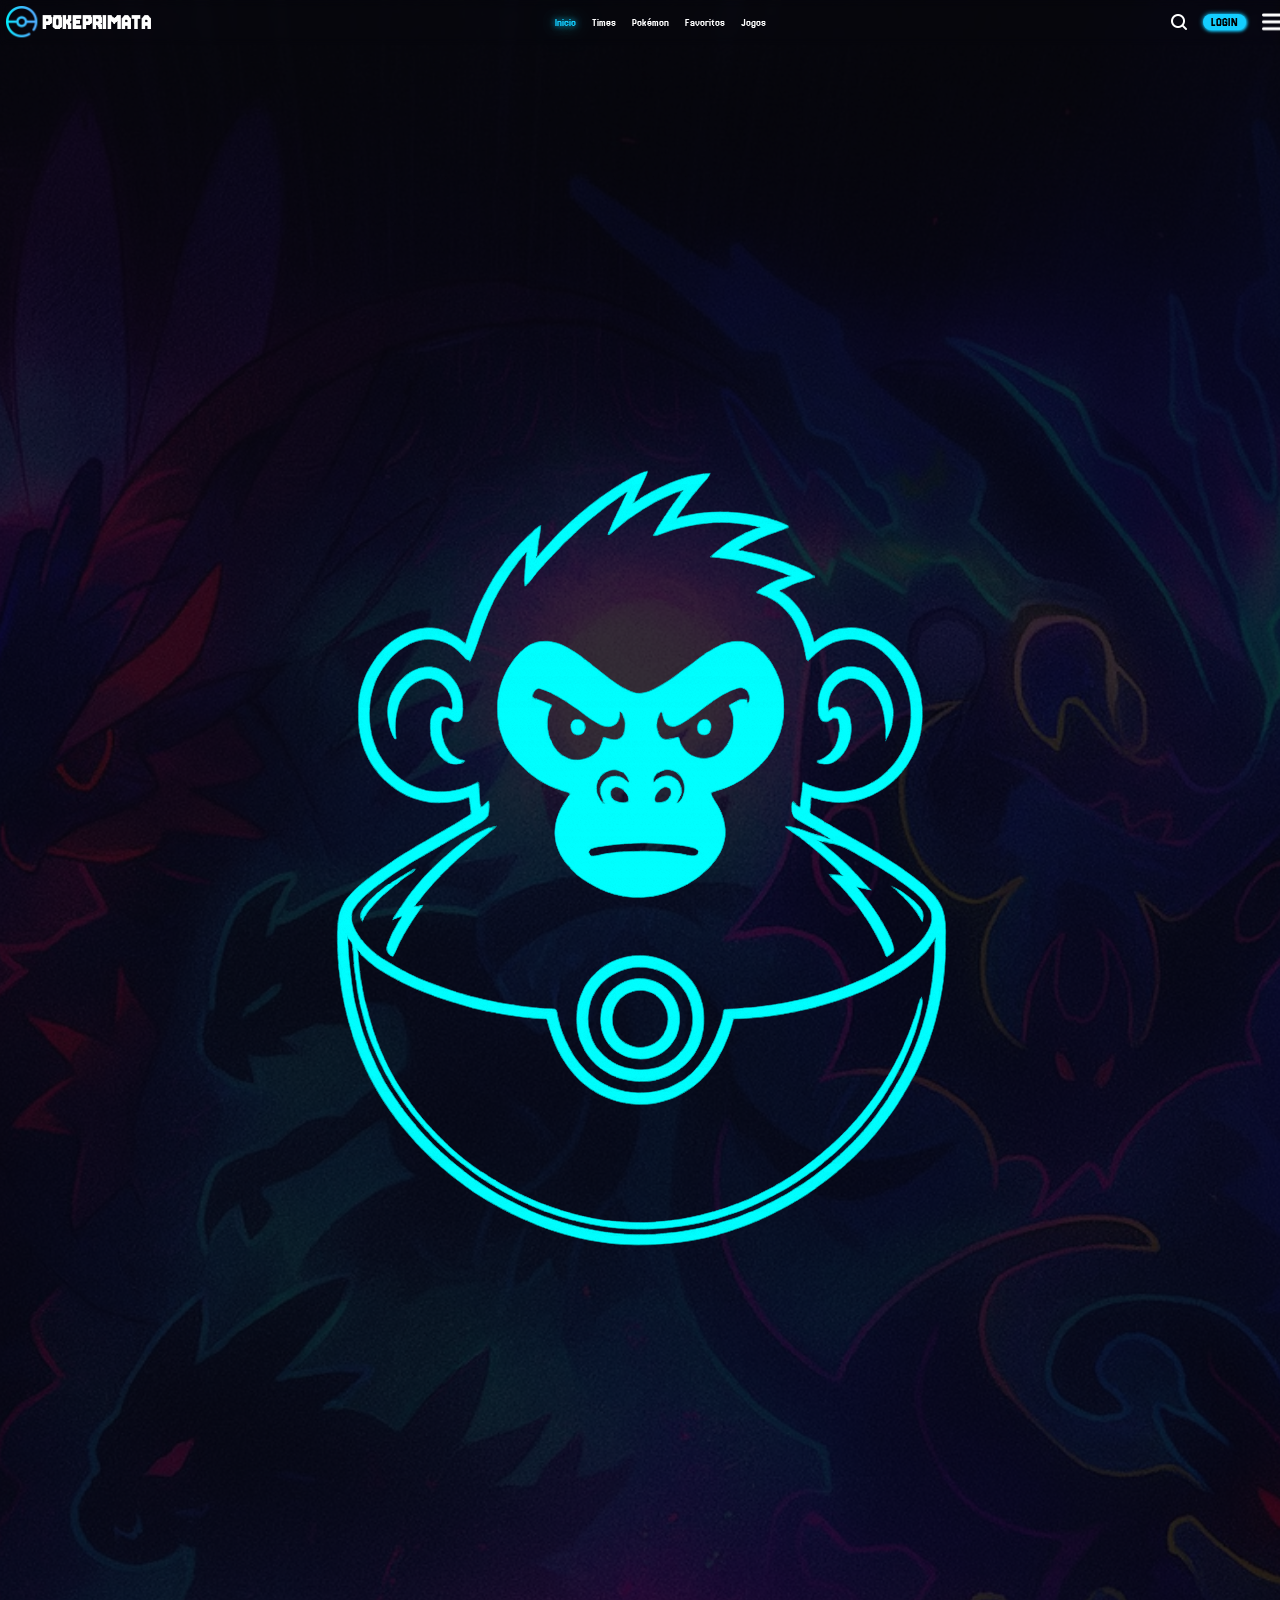
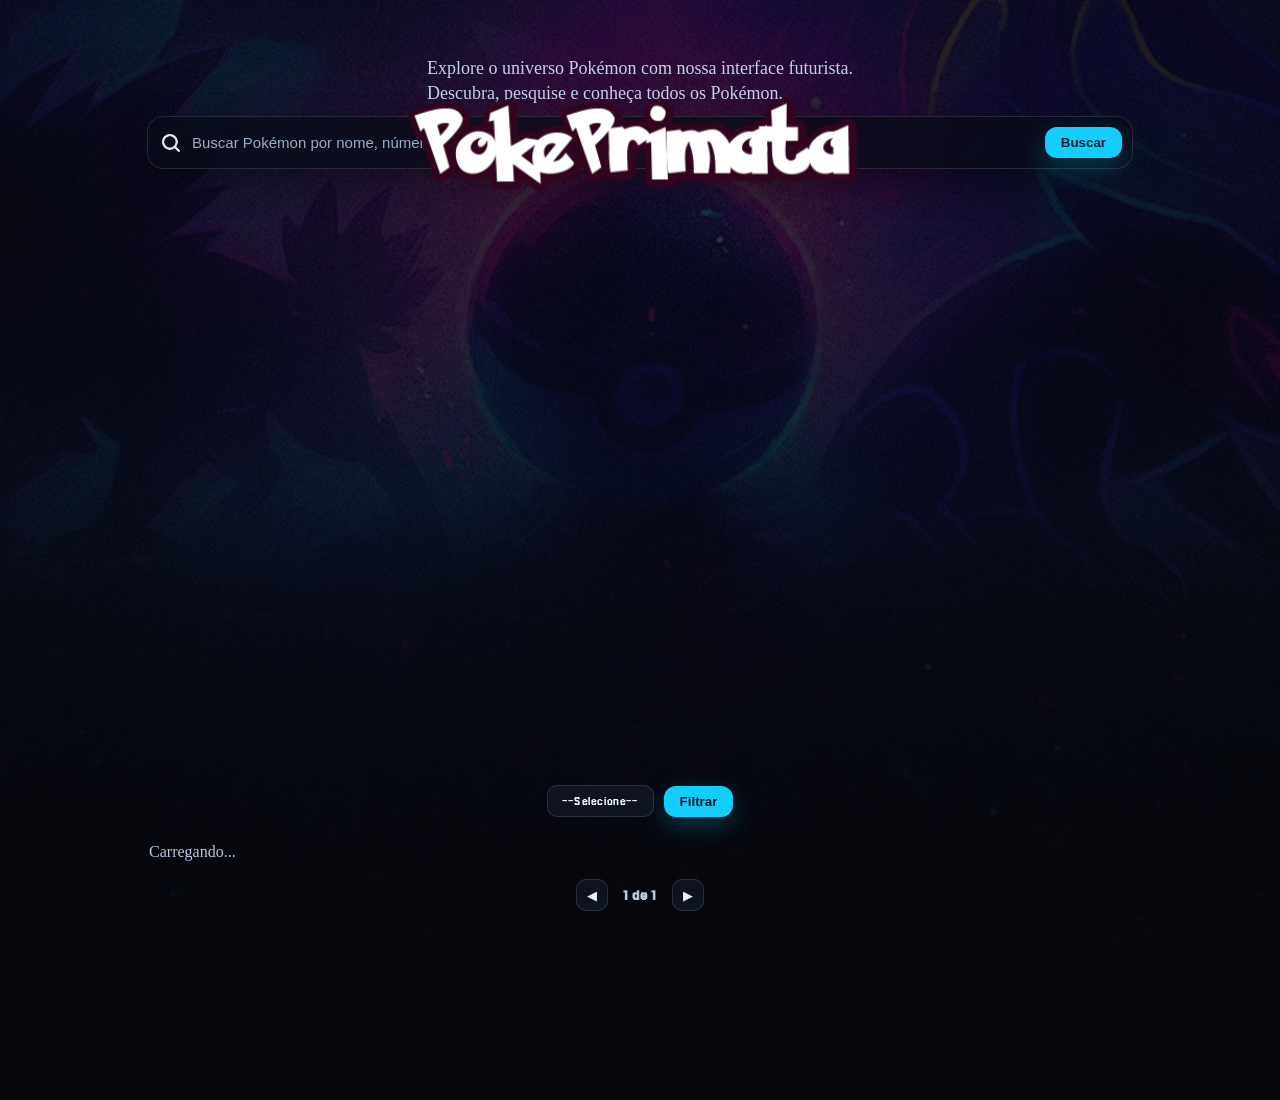
==== commit 184ed6f3: "logo" ====
--- a/index.html
+++ b/index.html
@@ -32,9 +32,10 @@
     <!-- SUAS LOGOS ABAIXO DO CABEÇALHO  -->
   <!-- HERO (logo + título + descrição + busca) -->
 <section class="hero" aria-label="Apresentação PokePrimata">
-  <div class="f_hero__wrap">
-    <img class="f_hero__icon" src="img/logo.png" alt="Mascote PokePrimata">
-    <img class="f_hero__wordmark" src="img/pokeprimata.svg" alt="PokePrimata">
+  <div class="hero__wrap">
+<img class="hero__icon" src="img/logo.png" alt="Mascote PokePrimata">
+<img class="hero__wordmark" src="img/pokeprimata.svg" alt="PokePrimata">
+ 
 
     <p class="hero__subtitle">
       Explore o universo Pokémon com nossa interface futurista.
--- a/style.css
+++ b/style.css
@@ -470,4 +470,27 @@
   box-shadow: 0 10px 28px rgba(20,205,255,.25);
 }
 
-.hero__search button:hover { background: var(--azul_contraste); }+.hero__search button:hover { background: var(--azul_contraste); }
+ /* o wrap vira referência para posicionar a palavra por cima */
+.hero__wrap{
+  position: relative;
+  display: flex;
+  flex-direction: column;
+  align-items: center;
+}
+
+/* ícone fica no fluxo normal (atrás) */
+.hero__icon{ display:block; }
+
+/* wordmark por cima, centralizado; ajuste o "grude" em --overlap */
+.hero__wordmark{
+  position: absolute;
+  left: 50%;
+  transform: translateX(-50%);     /* centraliza na horizontal */
+  bottom: var(--overlap, 222px);    /* NEGATIVO = invade mais o macaco */
+  z-index: 2;                       /* fica na frente */
+}
+.hero__wrap{ --overlap: -26px; }
+.hero__wordmark{ margin-left: 4px; }   /* direita */
+/* ou */ 
+.hero__wordmark{ margin-left: -4px; }  /* esquerda */
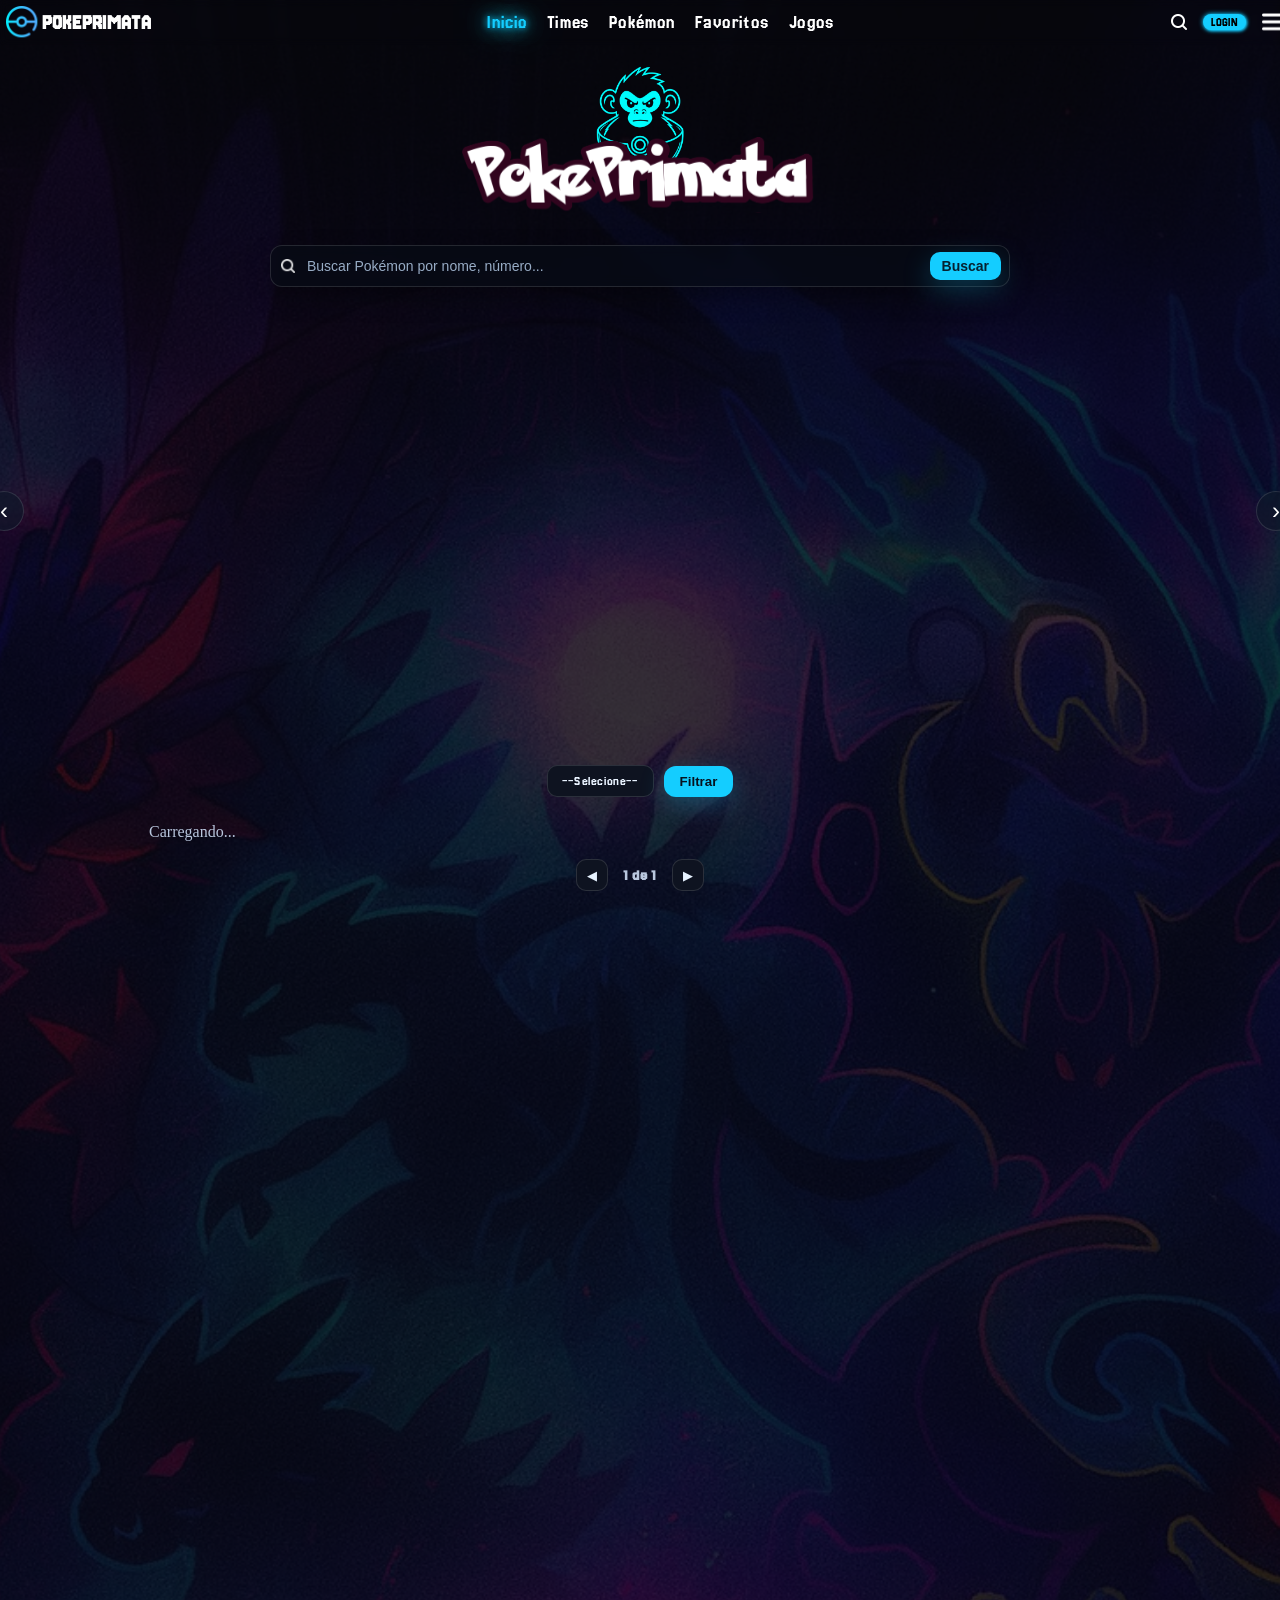
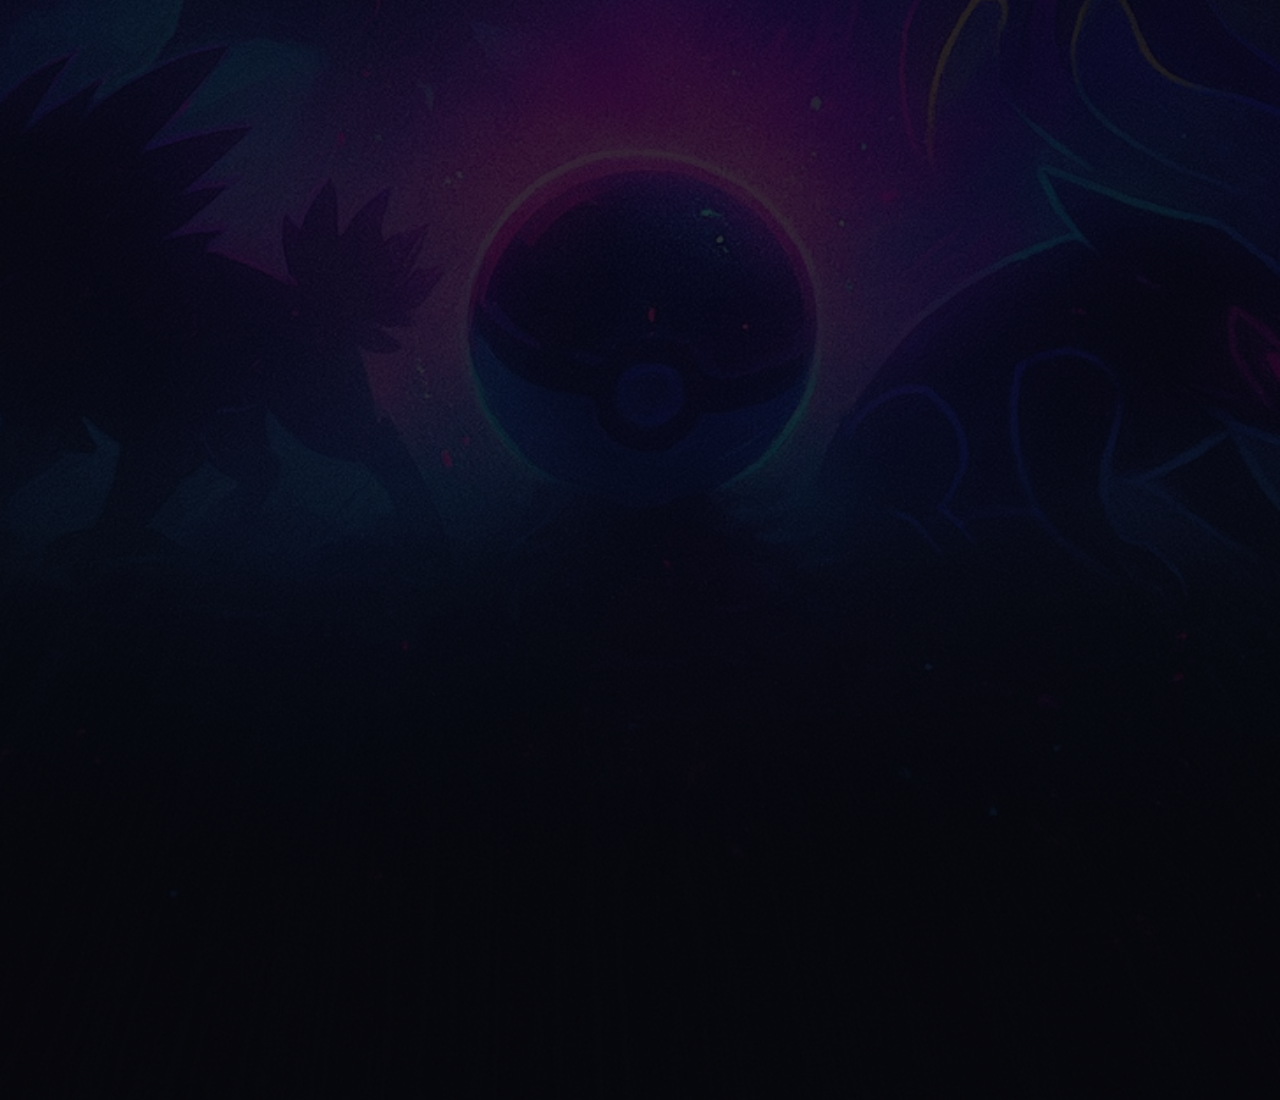
==== commit 3460aeec: "pasta logo" ====
--- a/index.html
+++ b/index.html
@@ -32,17 +32,13 @@
     <!-- SUAS LOGOS ABAIXO DO CABEÇALHO  -->
   <!-- HERO (logo + título + descrição + busca) -->
 <section class="hero" aria-label="Apresentação PokePrimata">
-  <div class="hero__wrap">
-<img class="hero__icon" src="img/logo.png" alt="Mascote PokePrimata">
-<img class="hero__wordmark" src="img/pokeprimata.svg" alt="PokePrimata">
+   <div class="f_logo">
+    <img src="img/logo.png" alt="logo macaco">
+   </div>
+   <div class="f_letreiro">
+    <img src="img/pokeprimata.svg" alt="escrita pokeprimata">
+   </div>
  
-
-    <p class="hero__subtitle">
-      Explore o universo Pokémon com nossa interface futurista.
-      <br>
-      Descubra, pesquise e conheça todos os Pokémon.
-    </p>
-
     <form class="hero__search" role="search" onsubmit="return false;">
       <img class="hero__searchIcon" src="img/lupa.svg" alt="" aria-hidden="true">
       <input id="searchInput" type="search" placeholder="Buscar Pokémon por nome, número..." aria-label="Buscar Pokémon por nome ou número">
--- a/style.css
+++ b/style.css
@@ -128,6 +128,27 @@
   align-items: center;
   gap: clamp(8px, 2vw, 14px);
 }
+
+/* Macaco */
+.f_logo img{
+  width: 146px;
+  height: auto;
+  display: block;      /* evita “buraquinho” embaixo */
+  margin: 0 auto;      /* centraliza */
+    margin-top: -100px;
+}
+
+/* Letreiro Pokeprimata */
+.f_letreiro img{
+  width: 356px;        /* <- era 456x */
+  height: auto;
+  display: block;
+  margin:  0 auto;
+}
+.f_letreiro{
+    margin-top: -120px;
+}
+
 
 .hero-logos__monkey,
 .hero-logos__wordmark {
@@ -416,15 +437,6 @@
   padding: clamp(20px, 4vw, 36px) 16px 10px;
 }
 
-.hero__subtitle {
-  margin-top: 4px;
-  color: #d6e6ff;
-  opacity: .9;
-  line-height: 1.4;
-  font-size: clamp(14px, 2.1vw, 18px);
-  max-width: 900px;
-}
-
 .hero__search {
   margin-top: 10px;
   display: flex;
@@ -471,26 +483,90 @@
 }
 
 .hero__search button:hover { background: var(--azul_contraste); }
- /* o wrap vira referência para posicionar a palavra por cima */
-.hero__wrap{
-  position: relative;
-  display: flex;
-  flex-direction: column;
-  align-items: center;
-}
-
-/* ícone fica no fluxo normal (atrás) */
-.hero__icon{ display:block; }
-
-/* wordmark por cima, centralizado; ajuste o "grude" em --overlap */
-.hero__wordmark{
-  position: absolute;
-  left: 50%;
-  transform: translateX(-50%);     /* centraliza na horizontal */
-  bottom: var(--overlap, 222px);    /* NEGATIVO = invade mais o macaco */
-  z-index: 2;                       /* fica na frente */
-}
-.hero__wrap{ --overlap: -26px; }
-.hero__wordmark{ margin-left: 4px; }   /* direita */
-/* ou */ 
-.hero__wordmark{ margin-left: -4px; }  /* esquerda */
+/* === Barra de pesquisa menor (override) === */
+.hero__search {
+  width: min(720px, 88vw);
+  padding: 6px 8px 6px 10px;
+  border-radius: 12px;
+  box-shadow: 0 10px 24px rgba(0, 0, 0, 0.30);
+}
+
+.hero__searchIcon {
+  width: 14px;
+  height: 14px;
+}
+
+.hero__search input {
+  font-size: 14px;
+}
+
+.hero__search button {
+  padding: 6px 12px;
+  border-radius: 10px;
+  font-size: 14px;
+}
+/* === Nav maior (Inicio, Pokémon, Favoritos, etc.) === */
+.f_header_a{
+  font-size: 120%;          /* era 70% */
+  letter-spacing: .4px;
+}
+
+/* dá um respiro entre os itens */
+.f_header_nav{
+  gap: 1.2rem;             /* era 1rem */
+}
+
+/* em telas bem pequenas, ajusta pra não quebrar */
+@media (max-width: 420px){
+  .f_header_a{ font-size: 82%; }
+  .f_header_nav{ gap: .6rem; }
+}
+/* === Subir o carrossel e grudar na busca === */
+
+/* diminui o “respiro” embaixo da hero */
+.hero{
+  padding-bottom: 4px;  /* antes ~10px */
+}
+
+/* garante que o campo de busca não cria espaço extra */
+.hero__search{
+  margin-bottom: 0;
+}
+
+/* encosta o carrossel na hero */
+.pc-carousel{
+  margin: 8px auto 24px; /* antes: 40px auto 24px */
+}
+
+/* opcional: em telas muito pequenas, gruda ainda mais */
+@media (max-width: 480px){
+  .pc-carousel{
+    margin-top: 6px;
+  }
+}
+/* === Boxes do carrossel menores (override) === */
+.pc-card{
+  width: 220px;
+  height: 330px;
+}
+
+.pc-card img{
+  height: 136px;
+}
+
+.pc-viewport{
+  height: 360px;
+}
+
+/* opcional: título um tiquinho menor */
+.pc-name{
+  font-size: 20px;
+}
+/* === Botões do carrossel mais perto (override) === */
+.pc-prev{
+  left: -32px;   /* antes -64px */
+}
+.pc-next{
+  right: -32px;  /* antes -64px */
+}
+
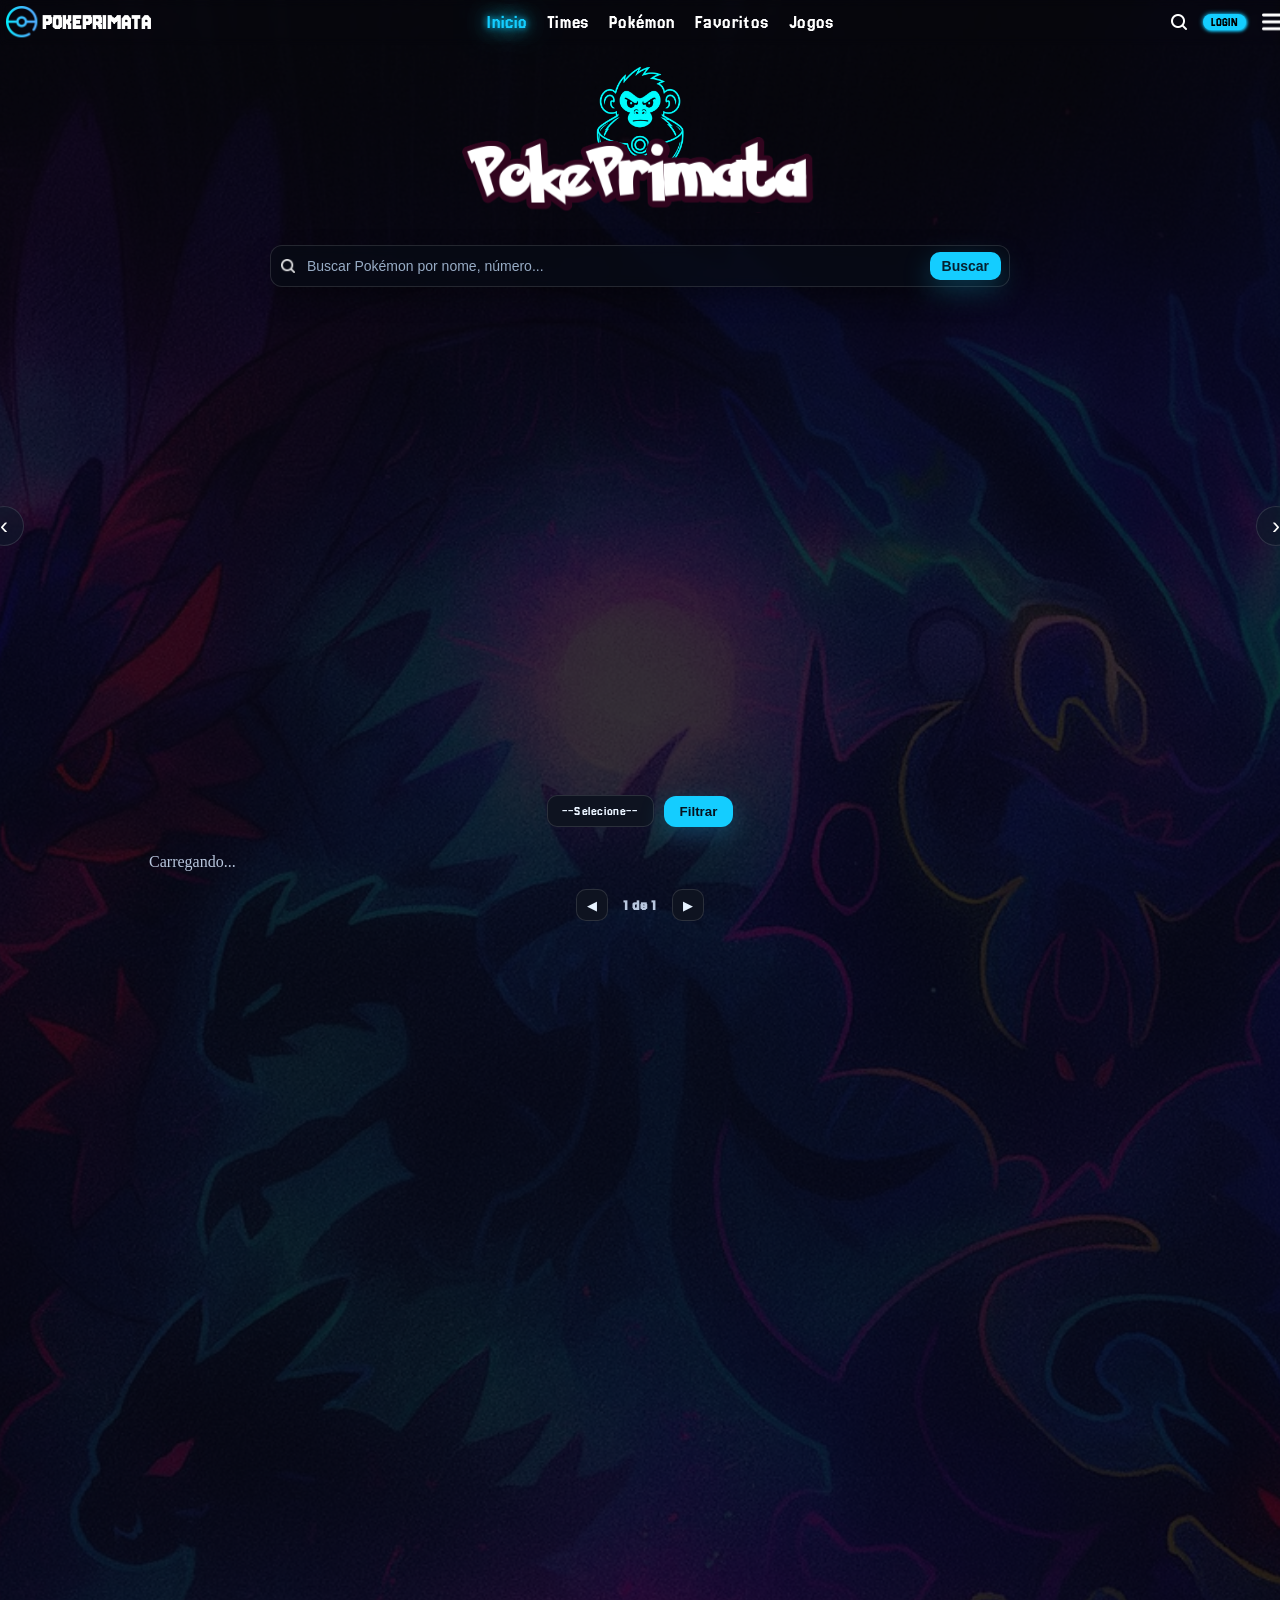
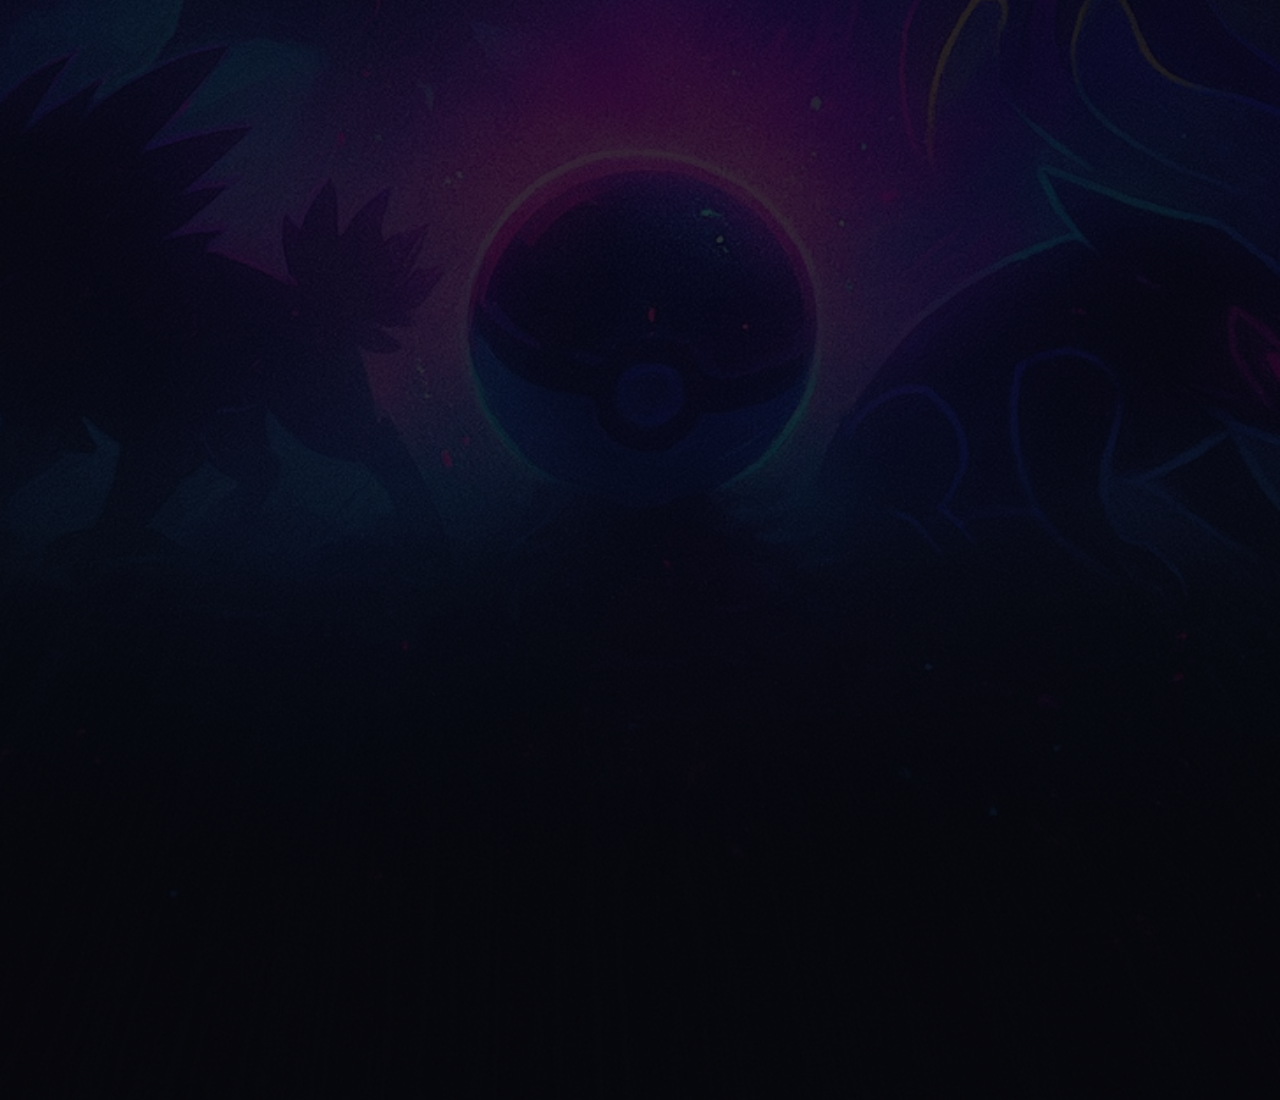
==== commit 8029f497: "dots/bullets" ====
--- a/index.html
+++ b/index.html
@@ -51,7 +51,6 @@
     <!-- ===================== CARROSSEL DESTQUE (NOVO) ===================== -->
     <section class="pc-carousel" aria-label="Carrossel Pokémon">
       <button class="pc-nav pc-prev" aria-label="Anterior">‹</button>
-
       <div class="pc-viewport">
         <ul class="pc-track" id="pcTrack">
           <!-- Cards são inseridos via JS -->
@@ -59,6 +58,8 @@
       </div>
 
       <button class="pc-nav pc-next" aria-label="Próximo">›</button>
+            <div class="pc-dots" id="pcDots" aria-label="Indicadores do carrossel"></div>
+
     </section>
     <!-- =================== /CARROSSEL DESTQUE (NOVO) ===================== -->
 
--- a/style.css
+++ b/style.css
@@ -570,3 +570,37 @@
   right: -32px;  /* antes -64px */
 }
 
+.pc-dots{
+  display: flex;
+  gap: 10px;
+  justify-content: center;
+  align-items: center;
+  margin-top:30px;
+}
+
+.pc-dot{
+  width: 8px;
+  height: 8px;
+  border-radius: 999px;
+  border: 1px solid rgba(0,0,0,.25);
+  background: rgba(255,255,255,.18);
+  opacity: .9;
+  transition: width .22s ease, height .22s ease, background .2s ease, opacity .2s ease;
+}
+
+.pc-dot.is-active{
+  width: 26px;
+  height: 10px;
+  background: var(--azul-botao);
+  opacity: 1;
+}
+
+/* Cursor de mão nos pontos do carrossel */
+.pc-dot { cursor: pointer; }
+
+/* (opcional) feedback visual */
+.pc-dot:hover { opacity: 1; }
+.pc-dot:focus-visible {
+  outline: 2px solid rgba(20,205,255,.7);
+  outline-offset: 2px;
+}
